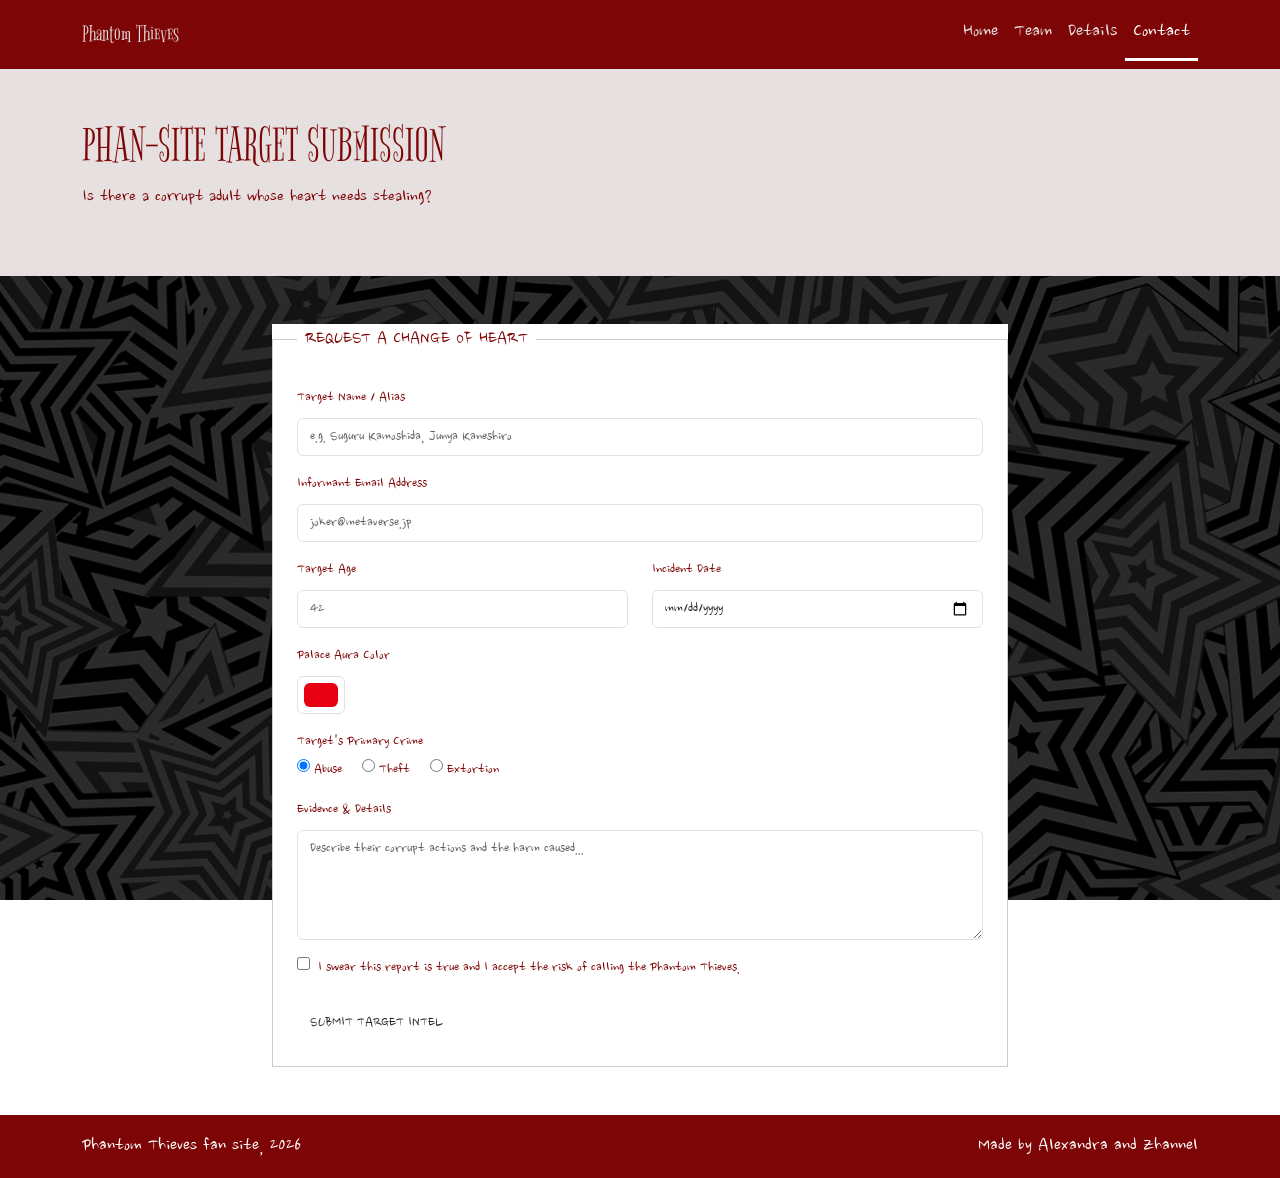
==== contact.html @ 2c40ed87 "same brand name, real footer and favicon on all pages" ====
<!DOCTYPE html>
<html lang="en">
<head>
  <meta charset="UTF-8">
  <meta name="viewport" content="width=device-width, initial-scale=1">
  <title>Phan-Site Request | Phantom Thieves</title>
  <link rel="icon" href="images/favicon.ico" type="image/x-icon">
  <link href="https://cdn.jsdelivr.net/npm/bootstrap@5.3.3/dist/css/bootstrap.min.css" rel="stylesheet">
  <link rel="preconnect" href="https://fonts.googleapis.com">
  <link rel="preconnect" href="https://fonts.gstatic.com" crossorigin>
  <link href="https://fonts.googleapis.com/css2?family=Bigelow+Rules&family=Nanum+Brush+Script&display=swap" rel="stylesheet">
  <link href="css/style.css" rel="stylesheet">
</head>
<body>

<header>
  <nav class="navbar navbar-expand-md site-nav" aria-label="Main">
    <div class="container">
      <a class="navbar-brand" href="index.html">Phantom Thieves</a>
      <button class="navbar-toggler" type="button" data-bs-toggle="collapse" data-bs-target="#menu" aria-controls="menu" aria-expanded="false" aria-label="Toggle menu">
        <span class="navbar-toggler-icon"></span>
      </button>
      <div class="collapse navbar-collapse" id="menu">
        <ul class="navbar-nav ms-auto">
          <li class="nav-item"><a class="nav-link" href="index.html">Home</a></li>
          <li class="nav-item"><a class="nav-link" href="team.html">Team</a></li>
          <li class="nav-item"><a class="nav-link" href="heists.html">Details</a></li>
          <li class="nav-item"><a class="nav-link active" href="contact.html" aria-current="page">Contact</a></li>
        </ul>
      </div>
    </div>
  </nav>
</header>
<main>
  <section class="page-title">
    <div class="container">
      <h1>PHAN-SITE TARGET SUBMISSION</h1>
      <p class="lead">Is there a corrupt adult whose heart needs stealing?</p>
    </div>
  </section>

  <section class="py-5">
    <div class="container">
      <div class="row justify-content-center">
        <div class="col-12 col-md-10 col-lg-8">
          <form action="#" method="get" class="form-box">
            <fieldset>
              <legend class="section-heading">REQUEST A CHANGE OF HEART</legend>
              <div class="mb-3">
                <label class="form-label p5-label" for="name">Target Name / Alias</label>
                <input class="form-control p5-input" type="text" id="name" name="name" placeholder="e.g. Suguru Kamoshida, Junya Kaneshiro" required>
              </div>
              <div class="mb-3">
                <label class="form-label p5-label" for="email">Informant Email Address</label>
                <input class="form-control p5-input" type="email" id="email" name="email" placeholder="joker@metaverse.jp" required>
              </div>
              <div class="row">
                <div class="col-6 mb-3">
                  <label class="form-label p5-label" for="age">Target Age</label>
                  <input class="form-control p5-input" type="number" id="age" name="age" min="1" max="99" placeholder="42">
                </div>
                <div class="col-6 mb-3">
                  <label class="form-label p5-label" for="date">Incident Date</label>
                  <input class="form-control p5-input" type="date" id="date" name="date">
                </div>
              </div>
              <div class="mb-3">
                <label class="form-label p5-label" for="color">Palace Aura Color</label>
                <input class="form-control form-control-color p5-color-input" type="color" id="color" name="color" value="#e60012">
              </div>
              <p class="mb-1 p5-label">Target's Primary Crime</p>
              <div class="mb-3 p5-radio-group">
                <input type="radio" id="o1" name="opt" value="1" checked> 
                <label for="o1" class="me-3">Abuse</label>
                <input type="radio" id="o2" name="opt" value="2"> 
                <label for="o2" class="me-3">Theft</label>
                <input type="radio" id="o3" name="opt" value="3"> 
                <label for="o3">Extortion</label>
              </div>
              <div class="mb-3">
                <label class="form-label p5-label" for="msg">Evidence & Details</label>
                <textarea class="form-control p5-input" id="msg" name="msg" rows="4" maxlength="200" placeholder="Describe their corrupt actions and the harm caused..."></textarea>
              </div>
              <div class="mb-4">
                <input type="checkbox" id="agree" name="agree" required> 
                <label for="agree" class="ms-1 p5-check-label">I swear this report is true and I accept the risk of calling the Phantom Thieves.</label>
              </div>
              <button type="submit" class="btn btn-p5">SUBMIT TARGET INTEL</button>
            </fieldset>
          </form>
        </div>
      </div>
    </div>
  </section>
</main>
<footer class="site-footer"><div class="container footer-row"><p class="mb-0">Phantom Thieves fan site, 2026</p><p class="mb-0">Made by Alexandra and Zhannel</p></div></footer>

<script src="https://cdn.jsdelivr.net/npm/bootstrap@5.3.3/dist/js/bootstrap.bundle.min.js"></script>
</body>
</html>
---- css/style.css ----
:root{
  --color-main:#7e0505;
  --color-accent:#ffffff;
  --color-bg:#220909;
  --color-alt:#e6e0e0;
  --font-heading: "Bigelow Rules", cursive;
  --font-body: "Nanum Brush Script", cursive;
  --space:1rem;
}

.bigelow-rules-regular {
  font-family: "Bigelow Rules", serif;
  font-weight: 400;
  font-style: normal;
}

.nanum-brush-script-regular {
  font-family: "Nanum Brush Script", cursive;
  font-weight: 400;
  font-style: normal;
}


body {
  font-family: var(--font-body);
  color: var(--color-main);
  background: url('../images/Background.jpg') repeat center center fixed;
  background-size: cover;
}

h1,h2,h3{font-family:var(--font-heading);font-size: 2rem;overflow-wrap:anywhere}
h1{font-size:clamp(1.6rem,7vw,3rem)}
img{max-width:100%}
:focus-visible{outline:3px solid var(--color-accent);outline-offset:2px;box-shadow:0 0 0 6px var(--color-bg)}

.site-nav{background:var(--color-main)}
.site-nav .navbar-brand,.site-nav .nav-link{color:var(--color-alt)}
.site-nav .navbar-brand{font-family:var(--font-heading);font-size:1.5rem}
.site-nav .nav-link{font-size:1.4rem;border-bottom:3px solid transparent;transition:color .3s,border-color .3s}
.site-nav .nav-link:hover,.site-nav .nav-link.active{color:var(--color-accent);border-bottom-color:var(--color-accent)}
.site-nav .navbar-toggler{border-color:var(--color-accent)}
.site-nav .navbar-toggler-icon{filter:invert(1)}
.hero,.page-title{padding:3rem 0;background:var(--color-alt)}
.section-alt{background:var(--color-alt)}
.quote-box{margin:0;padding:var(--space);border-left:6px solid var(--color-accent);background:var(--color-alt)}
.tab-box{border:1px solid #ccc;border-top:0}
.table caption{caption-side:top; font-size:2rem; color:var(--color-main); text-align:center; margin-bottom:1rem}
fieldset{border:1px solid #ccc;padding:1.5rem}
legend{float:none;width:auto;padding:0 .5rem;font-size:1.25rem}

.site-footer{padding:1rem 0;background:var(--color-main);color:var(--color-accent);font-size:1.3rem}
.footer-row{display:flex;flex-wrap:wrap;justify-content:space-between;gap:.5rem}

.roster{padding:2rem 1rem}
.roster-heading{margin-bottom:1rem; font-size:4rem;}
.roster-grid{display:grid;grid-template-columns:1fr;gap:var(--space);max-width:1200px;margin:0 auto}

.member {
  padding: var(--space);
  background: linear-gradient(rgba(255, 255, 255, 0.88), rgba(255, 255, 255, 0.88)), url('../images/member-bg.jpg') repeat center center;
  background-size: cover;
  color: #222;
}

.member h3 {
  font-size: 3rem;
  margin: .6rem 0 .3rem;
  margin-top: auto; 
}

.member p{font-size: 1.25rem;margin:0}


.member img {
  display: block;
  width: 100%;
  height: auto;
  margin: 0 auto;
}

.content-box {
  padding: 2rem;
  border-radius: 8px; 
  background: linear-gradient(rgba(255, 255, 255, 0.88), rgba(255, 255, 255, 0.88)), url('../images/member-bg.jpg') no-repeat center center;
  background-size: 500px;
  color: #222;
}

@media (min-width:768px){
  .roster{padding:3rem 2rem}
  .roster-grid{grid-template-columns:repeat(2,1fr);gap:1.5rem}
  .member img{max-width:14rem}
}
@media (min-width:1200px){
  .roster-grid{grid-template-columns:repeat(4,1fr)}
  .roster-heading{text-align:center}
  .member img{max-width:100%}
}

.slot {
  display: block;
  width: 100%;
  height: auto;
  object-fit: cover;
}

.slot-4x3 {
  width: 100%;
  height: auto;
  object-fit: cover;
}

.palace-box {
  max-width: 800px;
  margin: 0 auto;
  padding: 2rem;
  border-radius: 8px;
  background: linear-gradient(rgba(255, 255, 255, 0.88), rgba(255, 255, 255, 0.88)), url('../images/member-bg.jpg') no-repeat center center;
  background-size: 500px;
  color: #222;
  border: 1px solid #ccc;
}

.palace-box h3 {
  color: var(--color-main);
  font-size: 2rem;
  margin-bottom: 1rem;
}

.palace-box p {
  font-size: 1.15rem;
  margin: 0;
}

.palace-box img.slot {
  border-radius: 6px;
}

.p5-link {
  color: var(--color-main);
  background: var(--color-accent);
}

.form-box{
  background-color: #ffffff;
}
.btn-primary {
  background-color: var(--color-main);
  color: var(--color-accent);
  border: none;
}

.nav-tabs .nav-link {
  color: var(--color-main);
}

.nav-tabs .nav-link.active {
  color: var(--color-bg);
}

.gif-overlay{
  position:fixed;
  inset:0;
  display:flex;
  align-items:center;
  justify-content:center;
  background:rgba(0,0,0,.85);
  opacity:0;
  visibility:hidden;
  transition:opacity .3s, visibility .3s;
  z-index:2000;
}
.gif-overlay.show{opacity:1;visibility:visible}
.gif-overlay img {
  width: 100vw;
  height: 100vh;
  object-fit: cover;
}

.text-stroke-white {
  color: var(--color-main);
  -webkit-text-stroke: 0.003em #fff;
}

.btn {
    transition: transform 0.3s ease, box-shadow 0.3s ease;
}

.btn:hover {
    transform: translateY(-3px) rotate(2deg);
    box-shadow: 0 6px 15px rgba(0, 0, 0, 0.2);
}

.card, .vet-card {
    transition: transform 0.3s ease, box-shadow 0.3s ease, border-color 0.3s ease;
}

.card:hover, .vet-card:hover {
    transform: translateY(-5px);
    box-shadow: 0 10px 25px rgba(75, 3, 3, 0.459);
    border-color: #fd0606;
}

.back-top{
  position:fixed;
  right:1rem;
  bottom:1rem;
  width:3rem;
  height:3rem;
  border:2px solid var(--color-accent);
  border-radius:50%;
  background:var(--color-main);
  color:var(--color-accent);
  font-size:1.5rem;
  line-height:1;
  z-index:1500;
  transition:transform .3s ease, background .3s ease;
}
.back-top:hover{background:var(--color-bg);transform:translateY(-4px) rotate(-8deg)}

.js .reveal{opacity:0}
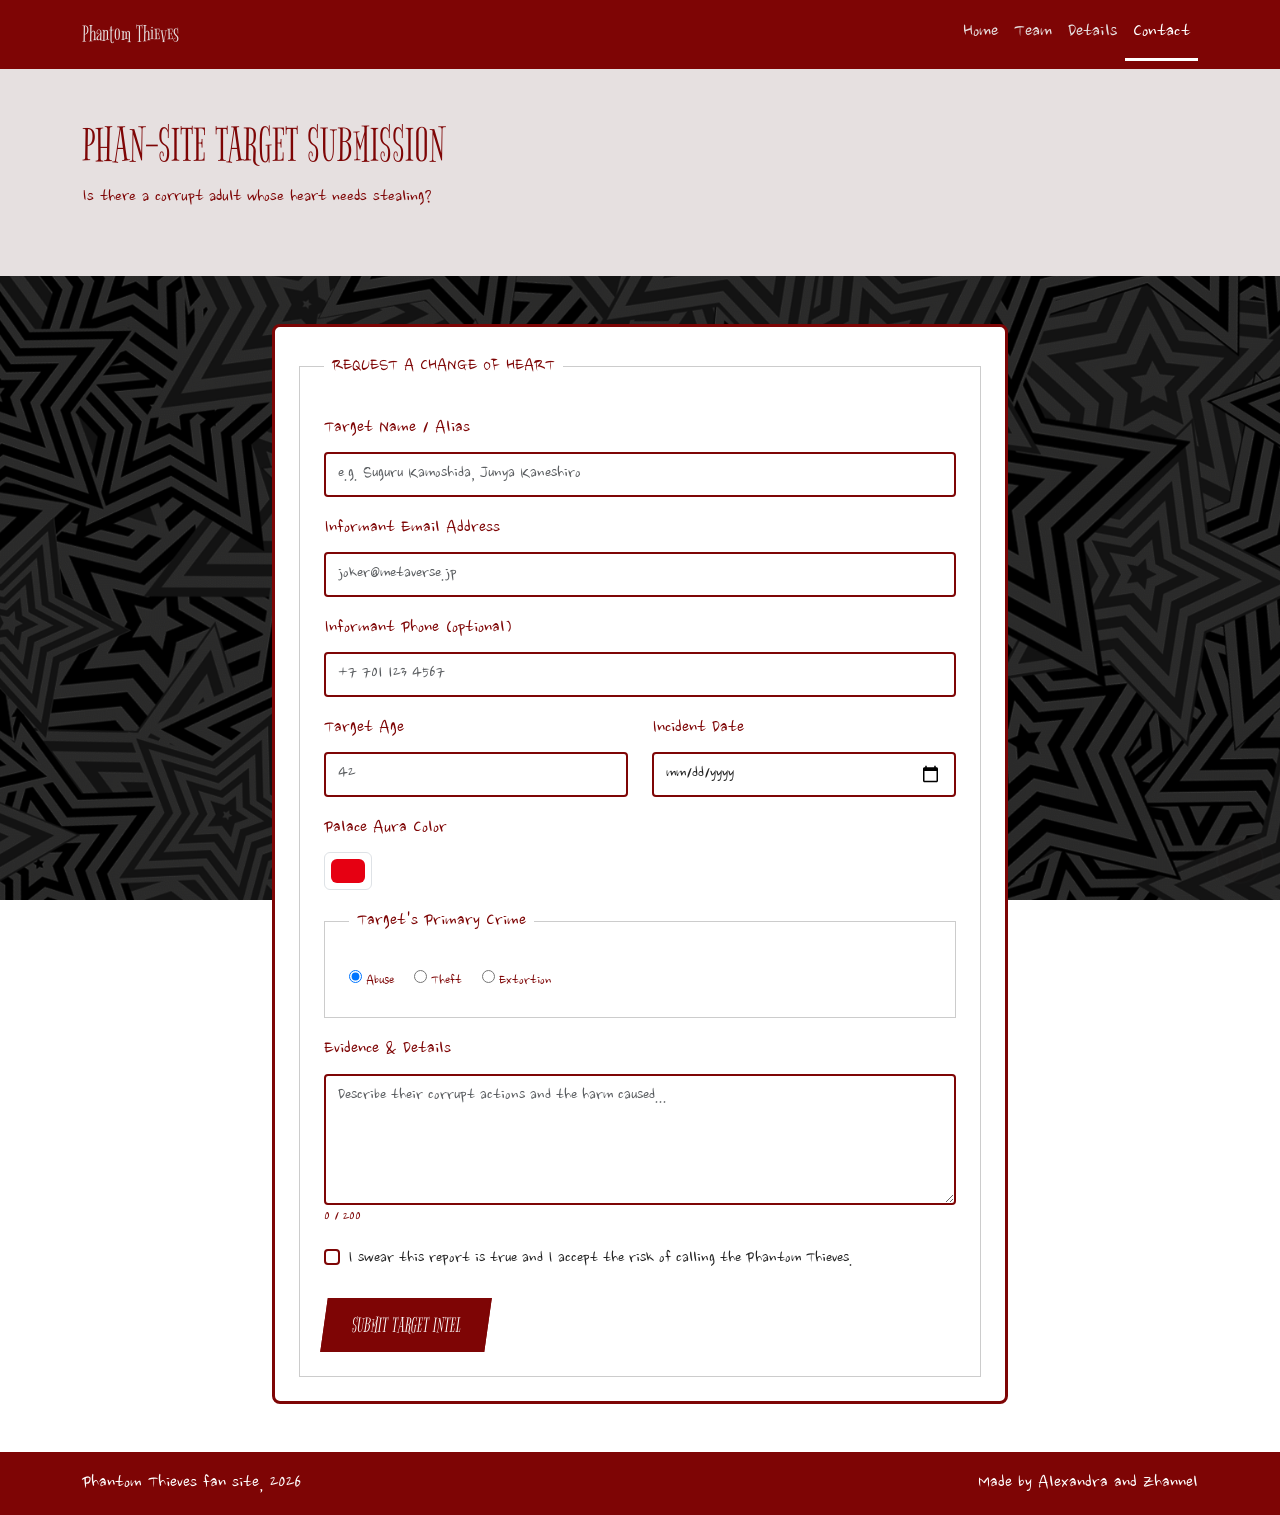
==== commit 71f94f39: "contact form with 9 fields, JavaScript rules and a character counter" ====
--- a/contact.html
+++ b/contact.html
@@ -43,47 +43,62 @@
     <div class="container">
       <div class="row justify-content-center">
         <div class="col-12 col-md-10 col-lg-8">
-          <form action="#" method="get" class="form-box">
+          <div class="success-box calling-card" id="contact-success" role="status" hidden></div>
+          <form class="form-box" id="contact-form" novalidate>
             <fieldset>
               <legend class="section-heading">REQUEST A CHANGE OF HEART</legend>
               <div class="mb-3">
                 <label class="form-label p5-label" for="name">Target Name / Alias</label>
-                <input class="form-control p5-input" type="text" id="name" name="name" placeholder="e.g. Suguru Kamoshida, Junya Kaneshiro" required>
+                <input class="form-control p5-input" type="text" id="name" name="name" placeholder="e.g. Suguru Kamoshida, Junya Kaneshiro" aria-describedby="name-error">
+                <div class="invalid-feedback" id="name-error"></div>
               </div>
               <div class="mb-3">
                 <label class="form-label p5-label" for="email">Informant Email Address</label>
-                <input class="form-control p5-input" type="email" id="email" name="email" placeholder="joker@metaverse.jp" required>
+                <input class="form-control p5-input" type="email" id="email" name="email" placeholder="joker@metaverse.jp" autocomplete="email" aria-describedby="email-error">
+                <div class="invalid-feedback" id="email-error"></div>
+              </div>
+              <div class="mb-3">
+                <label class="form-label p5-label" for="phone">Informant Phone (optional)</label>
+                <input class="form-control p5-input" type="tel" id="phone" name="phone" placeholder="+7 701 123 4567" autocomplete="tel" aria-describedby="phone-error">
+                <div class="invalid-feedback" id="phone-error"></div>
               </div>
               <div class="row">
-                <div class="col-6 mb-3">
+                <div class="col-12 col-sm-6 mb-3">
                   <label class="form-label p5-label" for="age">Target Age</label>
-                  <input class="form-control p5-input" type="number" id="age" name="age" min="1" max="99" placeholder="42">
+                  <input class="form-control p5-input" type="number" id="age" name="age" min="1" max="99" placeholder="42" aria-describedby="age-error">
+                  <div class="invalid-feedback" id="age-error"></div>
                 </div>
-                <div class="col-6 mb-3">
+                <div class="col-12 col-sm-6 mb-3">
                   <label class="form-label p5-label" for="date">Incident Date</label>
-                  <input class="form-control p5-input" type="date" id="date" name="date">
+                  <input class="form-control p5-input" type="date" id="date" name="date" aria-describedby="date-error">
+                  <div class="invalid-feedback" id="date-error"></div>
                 </div>
               </div>
               <div class="mb-3">
                 <label class="form-label p5-label" for="color">Palace Aura Color</label>
                 <input class="form-control form-control-color p5-color-input" type="color" id="color" name="color" value="#e60012">
               </div>
-              <p class="mb-1 p5-label">Target's Primary Crime</p>
-              <div class="mb-3 p5-radio-group">
-                <input type="radio" id="o1" name="opt" value="1" checked> 
-                <label for="o1" class="me-3">Abuse</label>
-                <input type="radio" id="o2" name="opt" value="2"> 
-                <label for="o2" class="me-3">Theft</label>
-                <input type="radio" id="o3" name="opt" value="3"> 
-                <label for="o3">Extortion</label>
+              <fieldset class="mb-3 radio-set">
+                <legend class="p5-label">Target's Primary Crime</legend>
+                <div class="p5-radio-group">
+                  <input type="radio" id="o1" name="opt" value="Abuse" checked>
+                  <label for="o1" class="me-3">Abuse</label>
+                  <input type="radio" id="o2" name="opt" value="Theft">
+                  <label for="o2" class="me-3">Theft</label>
+                  <input type="radio" id="o3" name="opt" value="Extortion">
+                  <label for="o3">Extortion</label>
+                </div>
+              </fieldset>
+              <div class="mb-3">
+                <label class="form-label p5-label" for="msg">Evidence &amp; Details</label>
+                <textarea class="form-control p5-input" id="msg" name="msg" rows="4" maxlength="200" placeholder="Describe their corrupt actions and the harm caused..." aria-describedby="msg-error msg-count"></textarea>
+                <div class="invalid-feedback" id="msg-error"></div>
+                <p class="char-count mb-0" id="msg-count">0 / 200</p>
               </div>
-              <div class="mb-3">
-                <label class="form-label p5-label" for="msg">Evidence & Details</label>
-                <textarea class="form-control p5-input" id="msg" name="msg" rows="4" maxlength="200" placeholder="Describe their corrupt actions and the harm caused..."></textarea>
-              </div>
-              <div class="mb-4">
-                <input type="checkbox" id="agree" name="agree" required> 
-                <label for="agree" class="ms-1 p5-check-label">I swear this report is true and I accept the risk of calling the Phantom Thieves.</label>
+              <div class="form-check mb-4">
+                <input class="form-check-input" type="checkbox" id="agree" name="agree" aria-describedby="agree-error">
+                <label class="form-check-label p5-check-label" for="agree">I swear this report is true and I accept the risk of calling the Phantom Thieves.</label>
+                <div class="invalid-feedback" id="agree-error"></div>
               </div>
               <button type="submit" class="btn btn-p5">SUBMIT TARGET INTEL</button>
             </fieldset>
@@ -95,6 +110,10 @@
 </main>
 <footer class="site-footer"><div class="container footer-row"><p class="mb-0">Phantom Thieves fan site, 2026</p><p class="mb-0">Made by Alexandra and Zhannel</p></div></footer>
 
+<script src="https://code.jquery.com/jquery-3.7.1.min.js"></script>
 <script src="https://cdn.jsdelivr.net/npm/bootstrap@5.3.3/dist/js/bootstrap.bundle.min.js"></script>
+<script src="js/main.js"></script>
+<script src="js/validation.js"></script>
+<script src="js/contact.js"></script>
 </body>
 </html>
--- a/css/style.css
+++ b/css/style.css
@@ -219,3 +219,250 @@
 .back-top:hover{background:var(--color-bg);transform:translateY(-4px) rotate(-8deg)}
 
 .js .reveal{opacity:0}
+
+.btn-outline-secondary{
+  color:var(--color-main);
+  background:var(--color-accent);
+  border:2px solid var(--color-main);
+}
+.btn-outline-secondary:hover,.btn-outline-secondary:focus-visible{
+  color:var(--color-accent);
+  background:var(--color-main);
+  border-color:var(--color-accent);
+}
+.hero .btn{font-size:1.4rem}
+
+.quiz-box h2{margin-bottom:.5rem}
+.quiz-status{margin-bottom:1rem;font-size:1.3rem;color:var(--color-main)}
+.quiz-question{margin-bottom:1rem;color:var(--color-bg);font-size:1.6rem}
+.quiz-question:focus{outline:none}
+.quiz-options{display:grid;grid-template-columns:1fr;gap:.75rem;margin-bottom:1rem}
+.quiz-option{
+  padding:.75rem 1rem;
+  border:2px solid var(--color-main);
+  border-radius:6px;
+  background:var(--color-accent);
+  color:var(--color-bg);
+  font-family:var(--font-body);
+  font-size:1.4rem;
+  text-align:left;
+  transition:transform .3s ease, background .3s ease, color .3s ease;
+}
+.quiz-option:hover:not(:disabled){background:var(--color-main);color:var(--color-accent);transform:translateX(6px)}
+.quiz-option:disabled{cursor:default}
+.quiz-option.correct{background:#1e6b2e;border-color:#1e6b2e;color:#fff}
+.quiz-option.wrong{background:var(--color-bg);border-color:var(--color-bg);color:#fff;text-decoration:line-through}
+.quiz-feedback{min-height:2.2rem;font-size:1.3rem}
+.quiz-feedback.ok{color:#1e6b2e}
+.quiz-feedback.bad{color:var(--color-main)}
+.quiz-actions{display:flex;flex-wrap:wrap;gap:.75rem}
+.quiz-actions .btn{font-size:1.3rem}
+.quiz-actions .btn:disabled{opacity:.5}
+
+.faq .accordion-item{border-color:var(--color-main)}
+.faq .accordion-button{
+  font-family:var(--font-heading);
+  font-size:1.4rem;
+  color:var(--color-main);
+  background:var(--color-accent);
+}
+.faq .accordion-button:not(.collapsed){color:var(--color-accent);background:var(--color-main);box-shadow:none}
+.faq .accordion-button:not(.collapsed)::after{filter:brightness(0) invert(1)}
+.faq .accordion-button:hover{background:var(--color-bg);color:var(--color-accent)}
+.faq-panel{display:none;font-size:1.4rem;color:#222;background:var(--color-accent)}
+
+@media (min-width:768px){
+  .quiz-options{grid-template-columns:repeat(2,1fr)}
+}
+
+.btn-primary{
+  --bs-btn-color:var(--color-accent);
+  --bs-btn-bg:var(--color-main);
+  --bs-btn-border-color:var(--color-main);
+  --bs-btn-hover-color:var(--color-accent);
+  --bs-btn-hover-bg:var(--color-bg);
+  --bs-btn-hover-border-color:var(--color-accent);
+  --bs-btn-active-color:var(--color-accent);
+  --bs-btn-active-bg:var(--color-bg);
+  --bs-btn-active-border-color:var(--color-accent);
+  --bs-btn-disabled-color:var(--color-accent);
+  --bs-btn-disabled-bg:var(--color-main);
+  --bs-btn-disabled-border-color:var(--color-main);
+  border:2px solid var(--color-main);
+}
+
+.team-tools{max-width:1200px;margin:0 auto 1.5rem}
+.p5-label{color:var(--color-main);font-size:1.3rem}
+.p5-input{
+  border:2px solid var(--color-main);
+  border-radius:4px;
+  color:#222;
+  font-size:1.2rem;
+  transition:border-color .3s, box-shadow .3s;
+}
+.p5-input:focus{border-color:var(--color-bg);box-shadow:0 0 0 4px var(--color-main);outline:3px solid var(--color-accent)}
+.p5-check-label{color:#222;font-size:1.2rem}
+.form-check-input{border:2px solid var(--color-main)}
+.form-check-input:checked{background-color:var(--color-main);border-color:var(--color-main)}
+.form-control.is-invalid,.form-select.is-invalid,.form-check-input.is-invalid{border-color:#b00020;background-image:none}
+.form-select.is-invalid{background-image:var(--bs-form-select-bg-img)}
+.form-check-input.is-invalid:checked{background-image:var(--bs-form-check-bg-image)}
+.invalid-feedback{color:#b00020;font-family:var(--font-body);font-size:1.25rem;font-weight:bold}
+
+.filter-group{display:flex;flex-wrap:wrap;gap:.5rem}
+.filter-btn{
+  padding:.35rem 1.1rem;
+  border:2px solid var(--color-main);
+  border-radius:999px;
+  background:var(--color-accent);
+  color:var(--color-main);
+  font-family:var(--font-body);
+  font-size:1.3rem;
+  transition:background .3s, color .3s, transform .3s;
+}
+.filter-btn:hover{background:var(--color-bg);color:var(--color-accent);transform:translateY(-3px)}
+.filter-btn.active{background:var(--color-main);color:var(--color-accent)}
+.team-count{margin-top:1rem;font-size:1.3rem;color:var(--color-bg)}
+
+.member{display:flex;flex-direction:column;transition:transform .3s ease, box-shadow .3s ease}
+.member:hover{transform:translateY(-5px);box-shadow:0 10px 25px rgba(0,0,0,.6)}
+.member-meta{margin-top:.4rem !important;color:var(--color-main)}
+.threat{height:.8rem;margin-top:.6rem;background:#ccc;border-radius:999px;overflow:hidden}
+.threat-bar{display:block;height:100%;background:var(--color-main)}
+
+.empty-state{max-width:600px;margin:0 auto;padding:2rem;border:3px dashed var(--color-accent);border-radius:8px;background:var(--color-alt);text-align:center}
+.empty-state[hidden]{display:none}
+.empty-state p{font-size:1.4rem;margin:0}
+
+.table-box{padding:1rem;background:var(--color-accent);border-radius:8px}
+.table-box .table{margin-bottom:0;font-size:1.3rem;color:#222}
+.table-box .table thead th{background:var(--color-main);color:var(--color-accent);font-family:var(--font-heading)}
+.table-box .table tbody tr:hover{background:var(--color-alt)}
+.table-box tfoot td{font-size:1.1rem}
+
+.form-box{padding:1.5rem;border:3px solid var(--color-main);border-radius:8px}
+.btn-p5{
+  padding:.6rem 1.6rem;
+  border:2px solid var(--color-main);
+  border-radius:0;
+  background:var(--color-main);
+  color:var(--color-accent);
+  font-family:var(--font-heading);
+  font-size:1.3rem;
+  transform:skew(-8deg);
+  transition:transform .3s ease, background .3s ease, color .3s ease;
+}
+.btn-p5:hover,.btn-p5:focus-visible{background:var(--color-bg);color:var(--color-accent);transform:skew(-8deg) translateY(-3px)}
+.btn-p5:disabled{opacity:.6}
+
+.success-box{
+  margin-bottom:1rem;
+  padding:1rem 1.25rem;
+  border:3px solid var(--color-accent);
+  border-left:10px solid var(--color-main);
+  background:var(--color-bg);
+  color:var(--color-accent);
+  font-size:1.4rem;
+}
+.success-box[hidden]{display:none}
+
+.plate{display:inline-block;margin-bottom:1rem;padding:.2rem 1rem;background:var(--color-accent);color:var(--color-main);transform:skew(-6deg)}
+.p5-note{padding:.75rem 1rem;border-left:6px solid var(--color-accent);background:var(--color-bg);font-size:1.3rem}
+.p5-link{display:inline-block;font-size:1.3rem;text-decoration:none;transition:background .3s, color .3s, transform .3s}
+.p5-link:hover,.p5-link:focus-visible{background:var(--color-main);color:var(--color-accent);transform:translateX(6px)}
+.p5-modal{border:3px solid var(--color-accent);border-radius:0;background:var(--color-bg);color:var(--color-accent);font-size:1.3rem}
+.p5-modal .modal-header{border-bottom:3px solid var(--color-main)}
+.p5-modal .modal-title{color:var(--color-accent)}
+.quote-box p{font-size:1.5rem}
+.quote-box footer{font-size:1.2rem}
+
+.db-tools{margin-bottom:1.5rem;padding:1.25rem;border:3px solid var(--color-main);border-radius:8px;background:var(--color-accent)}
+.db-count{margin-top:1rem !important;font-size:1.3rem;color:var(--color-bg)}
+.palace-grid{display:grid;grid-template-columns:1fr;gap:1rem}
+.palace-card{
+  display:flex;
+  flex-direction:column;
+  padding:1.25rem;
+  border:3px solid var(--color-main);
+  border-radius:8px;
+  background:var(--color-accent);
+  color:#222;
+  transition:transform .3s ease, box-shadow .3s ease, border-color .3s ease;
+}
+.palace-card:hover{transform:translateY(-5px);box-shadow:0 10px 25px rgba(75,3,3,.459);border-color:#fd0606}
+.palace-card h3{color:var(--color-main);font-size:1.6rem}
+.palace-info{margin-bottom:.75rem;font-size:1.2rem}
+.palace-days{margin:.5rem 0 1rem;font-size:1.2rem;color:var(--color-main)}
+.palace-card .btn-p5{align-self:flex-start;margin-top:auto}
+.palace-card .btn-p5.in-plan{background:var(--color-accent);color:var(--color-main)}
+.meter{height:.9rem;background:#ccc;border-radius:999px;overflow:hidden}
+.meter-fill{display:block;height:100%;background:var(--color-main)}
+
+.plan-box{padding:1.25rem;border:3px solid var(--color-bg);border-radius:8px;background:var(--color-alt);color:#222}
+.plan-box h3{color:var(--color-main)}
+.plan-empty{font-size:1.2rem}
+.plan-empty[hidden]{display:none}
+.plan-list{margin:0 0 1rem;padding:0;list-style:none}
+.plan-list li{padding:.5rem .75rem;margin-bottom:.4rem;border-left:6px solid var(--color-main);background:var(--color-accent);font-size:1.2rem}
+.plan-total{display:grid;grid-template-columns:1fr;gap:.25rem;margin-bottom:1rem}
+.plan-total div{display:flex;justify-content:space-between;gap:1rem;padding:.35rem 0;border-bottom:1px solid #bbb;font-size:1.3rem}
+.plan-total dt,.plan-total dd{margin:0}
+.plan-total dd{font-family:var(--font-heading);color:var(--color-main)}
+.plan-note{min-height:2rem;font-size:1.2rem;color:var(--color-main)}
+.plan-box .btn:disabled{opacity:.5;cursor:default}
+
+.gallery-grid{display:grid;grid-template-columns:1fr;gap:1rem}
+.gallery-thumb{
+  display:block;
+  padding:0;
+  border:3px solid var(--color-accent);
+  background:var(--color-bg);
+  color:var(--color-accent);
+  font-size:1.3rem;
+  text-align:left;
+  overflow:hidden;
+  transition:transform .3s ease, border-color .3s ease, box-shadow .3s ease;
+}
+.gallery-thumb:hover{transform:translateY(-5px) rotate(-1deg);border-color:var(--color-main);box-shadow:0 10px 25px rgba(0,0,0,.6)}
+.gallery-thumb img{transition:transform .4s ease}
+.gallery-thumb:hover img{transform:scale(1.06)}
+.gallery-thumb span{display:block;padding:.5rem .75rem}
+
+.lightbox{
+  position:fixed;
+  inset:0;
+  display:flex;
+  align-items:center;
+  justify-content:center;
+  gap:.5rem;
+  padding:1rem;
+  background:rgba(0,0,0,.9);
+  z-index:2100;
+}
+.lightbox[hidden]{display:none}
+.lightbox-figure{margin:0;max-width:min(900px,70vw);color:var(--color-accent);font-size:1.3rem;text-align:center}
+.lightbox-figure img{max-height:70vh;width:auto;margin:0 auto;border:3px solid var(--color-accent)}
+.lightbox-figure figcaption{margin-top:.75rem}
+.lightbox-close,.lightbox-nav{
+  border:2px solid var(--color-accent);
+  background:var(--color-main);
+  color:var(--color-accent);
+  line-height:1;
+  transition:background .3s, transform .3s;
+}
+.lightbox-close:hover,.lightbox-nav:hover{background:var(--color-bg);transform:scale(1.1)}
+.lightbox-close{position:absolute;top:1rem;right:1rem;width:3rem;height:3rem;font-size:2rem}
+.lightbox-nav{width:3rem;height:3rem;flex:none;font-size:2rem}
+
+@media (min-width:768px){
+  .palace-grid{grid-template-columns:repeat(2,1fr)}
+  .gallery-grid{grid-template-columns:repeat(2,1fr)}
+}
+@media (min-width:1200px){
+  .gallery-grid{grid-template-columns:repeat(4,1fr)}
+}
+@media (max-width:575.98px){
+  .lightbox{flex-wrap:wrap;align-content:center}
+  .lightbox-figure{max-width:100%;order:1;flex-basis:100%}
+  .lightbox-nav{order:2}
+}
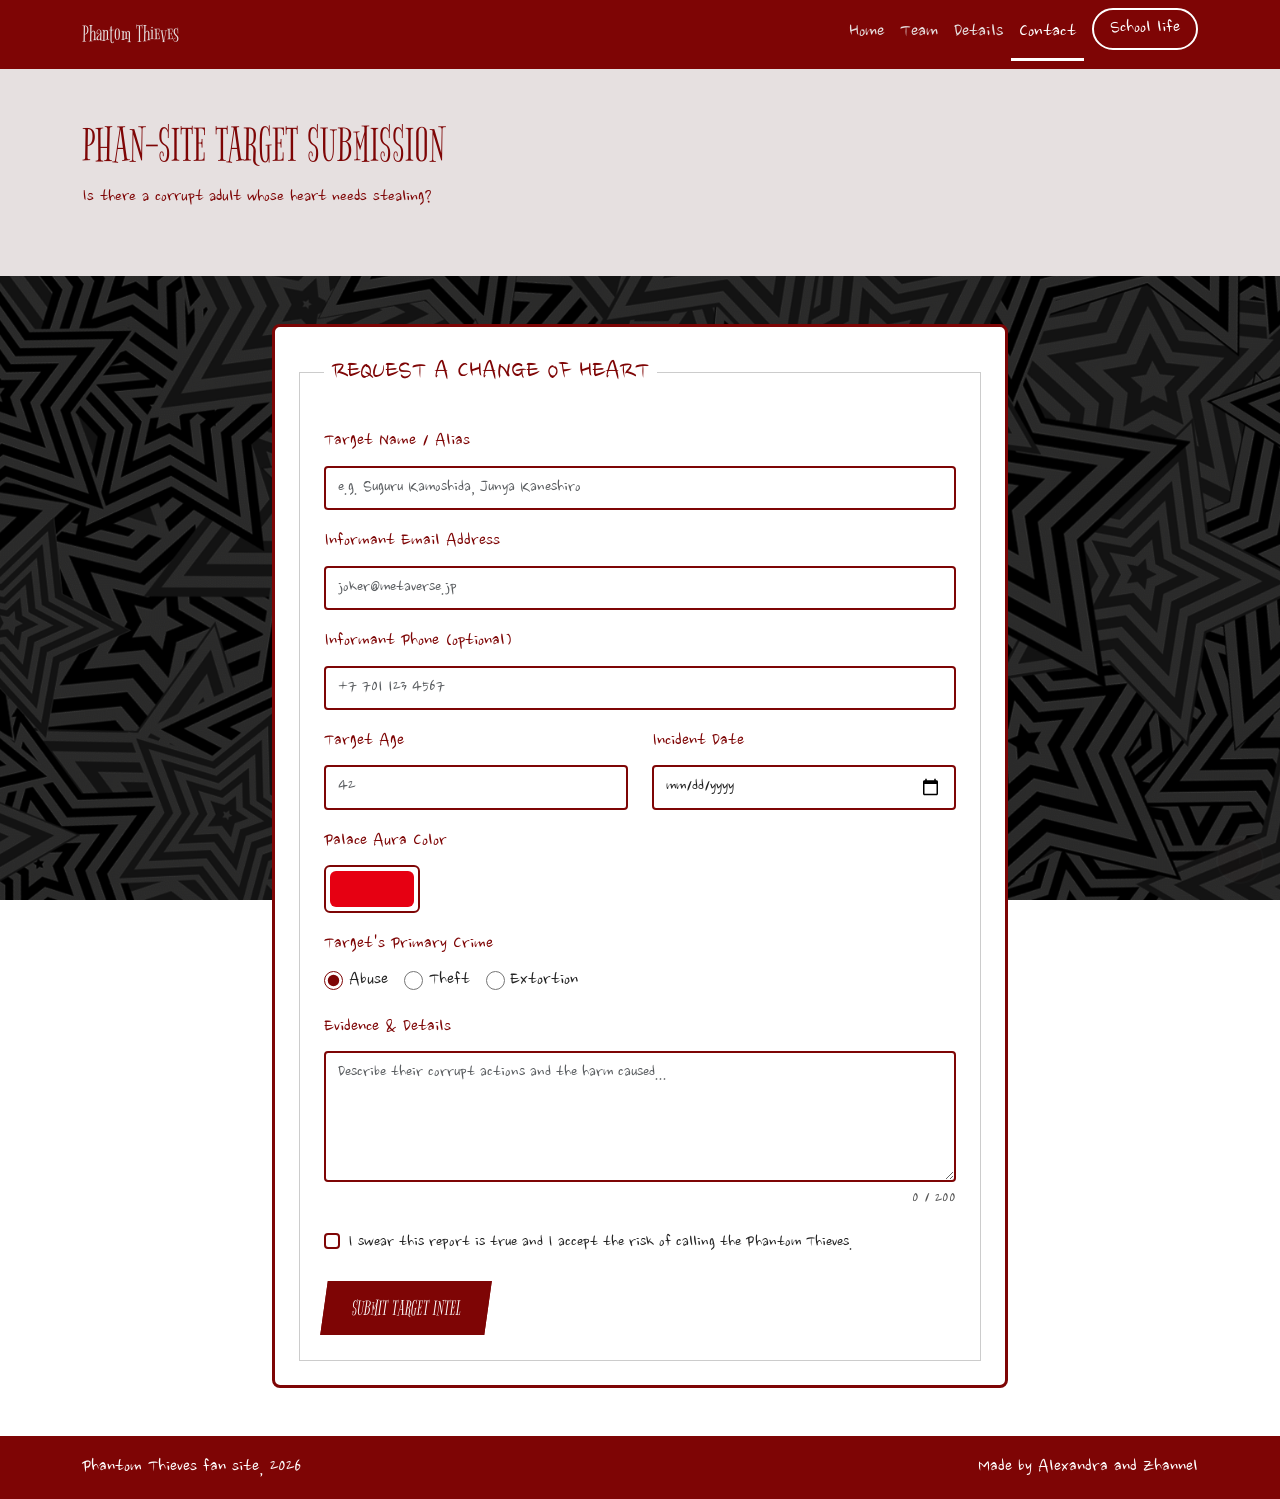
==== commit 07bab95b: "theme switch" ====
--- a/contact.html
+++ b/contact.html
@@ -21,12 +21,7 @@
         <span class="navbar-toggler-icon"></span>
       </button>
       <div class="collapse navbar-collapse" id="menu">
-        <ul class="navbar-nav ms-auto">
-          <li class="nav-item"><a class="nav-link" href="index.html">Home</a></li>
-          <li class="nav-item"><a class="nav-link" href="team.html">Team</a></li>
-          <li class="nav-item"><a class="nav-link" href="heists.html">Details</a></li>
-          <li class="nav-item"><a class="nav-link active" href="contact.html" aria-current="page">Contact</a></li>
-        </ul>
+        <ul class="navbar-nav ms-auto"><li class="nav-item"><a class="nav-link" href="index.html">Home</a></li><li class="nav-item"><a class="nav-link" href="team.html">Team</a></li><li class="nav-item"><a class="nav-link" href="heists.html">Details</a></li><li class="nav-item"><a class="nav-link active" href="contact.html" aria-current="page">Contact</a></li><li class="nav-item"><button type="button" class="theme-toggle" id="theme-toggle" aria-label="Switch to school life theme">School life</button></li></ul>
       </div>
     </div>
   </nav>
--- a/css/style.css
+++ b/css/style.css
@@ -466,3 +466,49 @@
   .lightbox-figure{max-width:100%;order:1;flex-basis:100%}
   .lightbox-nav{order:2}
 }
+
+.radio-set{padding:0;border:0}
+.radio-set legend{float:none;width:auto;padding:0;margin-bottom:.25rem;font-size:1.3rem}
+.p5-radio-group{display:flex;flex-wrap:wrap;gap:.5rem 0;align-items:center;font-size:1.3rem;color:#222}
+.p5-radio-group input{width:1.2rem;height:1.2rem;margin-right:.35rem;accent-color:var(--color-main)}
+.p5-color-input{width:100%;max-width:6rem;height:3rem;padding:.25rem;border:2px solid var(--color-main)}
+fieldset legend.section-heading{font-size:1.8rem;color:var(--color-main)}
+.char-count{margin-top:.25rem;font-size:1.1rem;color:#555;text-align:right}
+.char-count.near-limit{color:#b00020;font-weight:bold}
+.calling-card{transform:rotate(-1deg);box-shadow:8px 8px 0 var(--color-main)}
+
+@media (max-width:575.98px){
+  fieldset{padding:1rem}
+  .form-box{padding:1rem}
+  .content-box,.palace-box{padding:1.25rem}
+  .roster-heading{font-size:3rem}
+}
+
+.theme-toggle{
+  margin-left:.5rem;
+  padding:.2rem 1rem;
+  border:2px solid var(--color-accent);
+  border-radius:999px;
+  background:transparent;
+  color:var(--color-accent);
+  font-family:var(--font-body);
+  font-size:1.3rem;
+  transition:background .3s ease, color .3s ease, transform .3s ease;
+}
+.theme-toggle:hover{background:var(--color-accent);color:var(--color-main);transform:rotate(-3deg)}
+
+[data-theme="school"] body{background:var(--color-alt)}
+[data-theme="school"] .site-nav{background:var(--color-accent);border-bottom:4px solid var(--color-main)}
+[data-theme="school"] .site-nav .navbar-brand,[data-theme="school"] .site-nav .nav-link{color:var(--color-main)}
+[data-theme="school"] .site-nav .nav-link:hover,[data-theme="school"] .site-nav .nav-link.active{color:var(--color-bg);border-bottom-color:var(--color-main)}
+[data-theme="school"] .site-nav .navbar-toggler{border-color:var(--color-main)}
+[data-theme="school"] .site-nav .navbar-toggler-icon{filter:none}
+[data-theme="school"] .theme-toggle{border-color:var(--color-main);color:var(--color-main)}
+[data-theme="school"] .theme-toggle:hover{background:var(--color-main);color:var(--color-accent)}
+[data-theme="school"] .hero,[data-theme="school"] .page-title,[data-theme="school"] .section-alt{background:var(--color-accent)}
+[data-theme="school"] .site-footer{background:var(--color-accent);color:var(--color-main);border-top:4px solid var(--color-main)}
+[data-theme="school"] .plate{border:2px solid var(--color-main)}
+
+@media (max-width:767.98px){
+  .theme-toggle{margin:.5rem 0}
+}
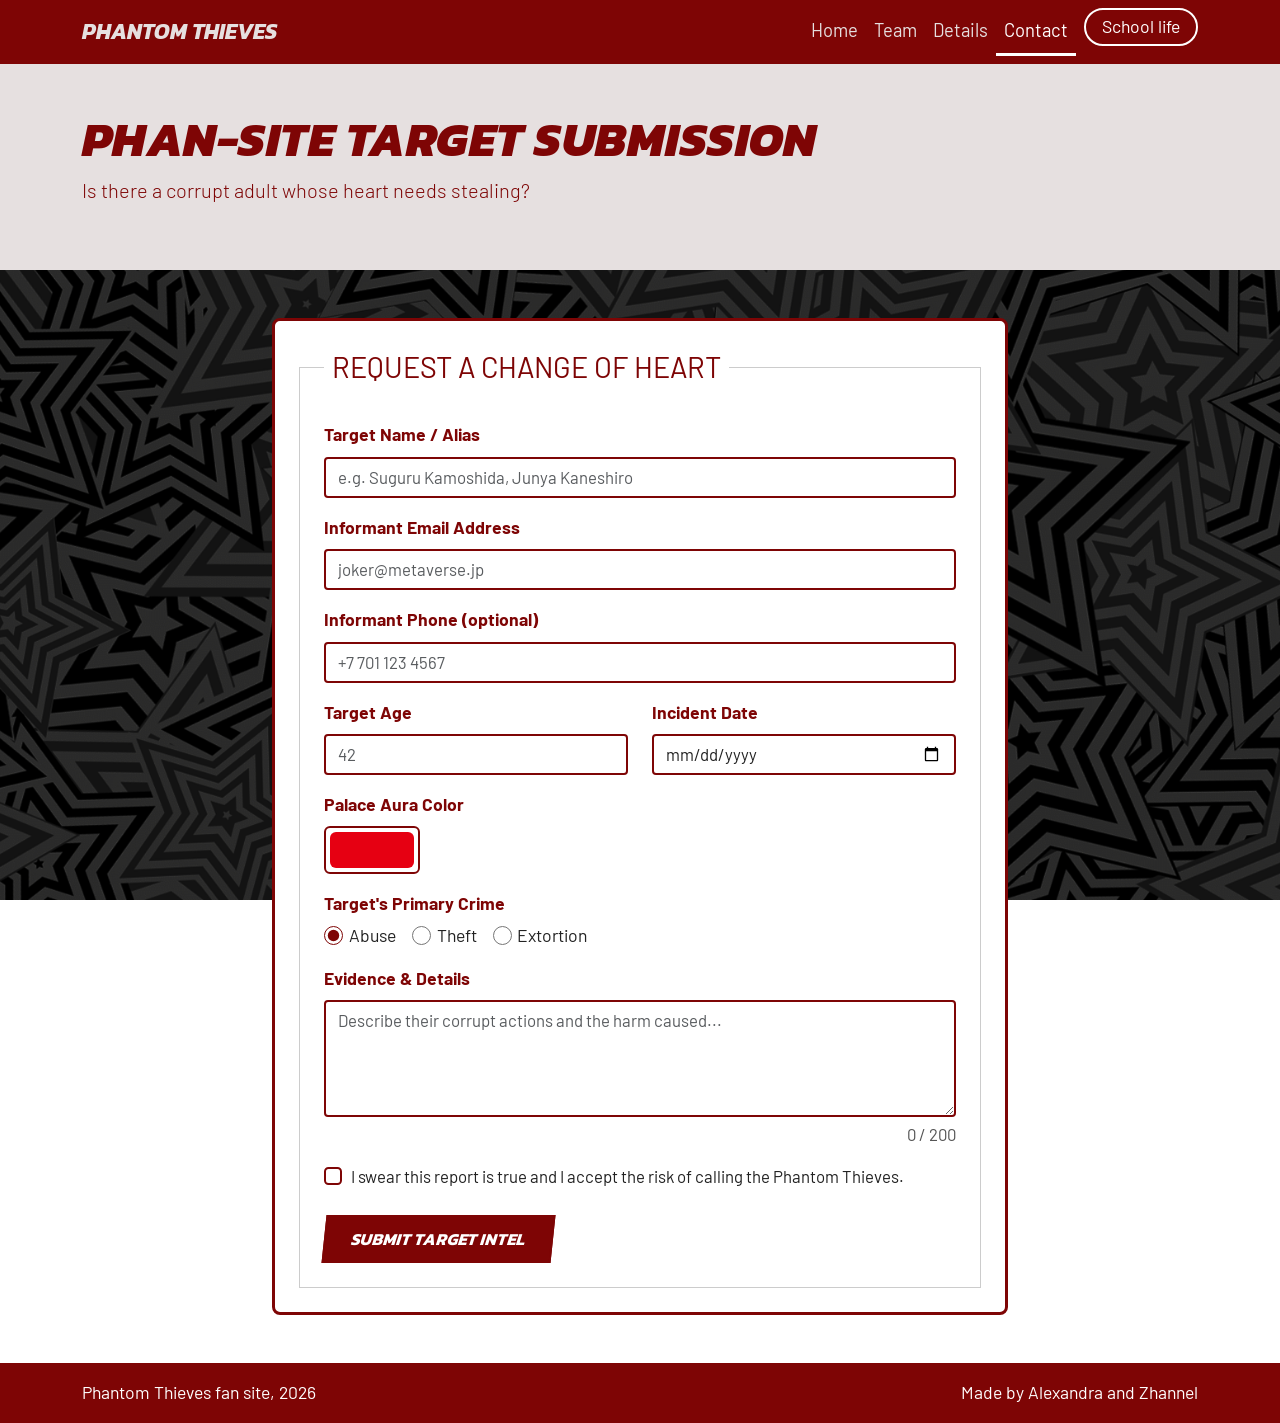
==== commit 14f45b30: "font changed" ====
--- a/contact.html
+++ b/contact.html
@@ -8,7 +8,7 @@
   <link href="https://cdn.jsdelivr.net/npm/bootstrap@5.3.3/dist/css/bootstrap.min.css" rel="stylesheet">
   <link rel="preconnect" href="https://fonts.googleapis.com">
   <link rel="preconnect" href="https://fonts.gstatic.com" crossorigin>
-  <link href="https://fonts.googleapis.com/css2?family=Bigelow+Rules&family=Nanum+Brush+Script&display=swap" rel="stylesheet">
+  <link href="https://fonts.googleapis.com/css2?family=Barlow:wght@400;700&family=Kanit:ital,wght@1,600;1,700;1,800&display=swap" rel="stylesheet">
   <link href="css/style.css" rel="stylesheet">
 </head>
 <body>
--- a/css/style.css
+++ b/css/style.css
@@ -3,40 +3,32 @@
   --color-accent:#ffffff;
   --color-bg:#220909;
   --color-alt:#e6e0e0;
-  --font-heading: "Bigelow Rules", cursive;
-  --font-body: "Nanum Brush Script", cursive;
+  --font-heading: "Kanit", sans-serif;
+  --font-body: "Barlow", sans-serif;
   --space:1rem;
 }
-
-.bigelow-rules-regular {
-  font-family: "Bigelow Rules", serif;
-  font-weight: 400;
-  font-style: normal;
-}
-
-.nanum-brush-script-regular {
-  font-family: "Nanum Brush Script", cursive;
-  font-weight: 400;
-  font-style: normal;
-}
-
 
 body {
   font-family: var(--font-body);
+  font-size: 1.125rem;
+  line-height: 1.55;
   color: var(--color-main);
   background: url('../images/Background.jpg') repeat center center fixed;
   background-size: cover;
 }
 
-h1,h2,h3{font-family:var(--font-heading);font-size: 2rem;overflow-wrap:anywhere}
-h1{font-size:clamp(1.6rem,7vw,3rem)}
+h1,h2,h3{font-family:var(--font-heading);font-weight:800;font-style:italic;text-transform:uppercase;letter-spacing:.01em;line-height:1.15;overflow-wrap:anywhere}
+h1{font-size:clamp(1.9rem,7vw,3rem)}
+h2{font-size:clamp(1.5rem,5vw,2.2rem)}
+h3{font-size:1.4rem;font-weight:700}
+.btn{font-size:1.15rem}
 img{max-width:100%}
 :focus-visible{outline:3px solid var(--color-accent);outline-offset:2px;box-shadow:0 0 0 6px var(--color-bg)}
 
 .site-nav{background:var(--color-main)}
 .site-nav .navbar-brand,.site-nav .nav-link{color:var(--color-alt)}
-.site-nav .navbar-brand{font-family:var(--font-heading);font-size:1.5rem}
-.site-nav .nav-link{font-size:1.4rem;border-bottom:3px solid transparent;transition:color .3s,border-color .3s}
+.site-nav .navbar-brand{font-family:var(--font-heading);font-size:1.35rem}
+.site-nav .nav-link{font-size:1.15rem;border-bottom:3px solid transparent;transition:color .3s,border-color .3s}
 .site-nav .nav-link:hover,.site-nav .nav-link.active{color:var(--color-accent);border-bottom-color:var(--color-accent)}
 .site-nav .navbar-toggler{border-color:var(--color-accent)}
 .site-nav .navbar-toggler-icon{filter:invert(1)}
@@ -44,15 +36,15 @@
 .section-alt{background:var(--color-alt)}
 .quote-box{margin:0;padding:var(--space);border-left:6px solid var(--color-accent);background:var(--color-alt)}
 .tab-box{border:1px solid #ccc;border-top:0}
-.table caption{caption-side:top; font-size:2rem; color:var(--color-main); text-align:center; margin-bottom:1rem}
+.table caption{caption-side:top; font-size:1.5rem; color:var(--color-main); text-align:center; margin-bottom:1rem}
 fieldset{border:1px solid #ccc;padding:1.5rem}
-legend{float:none;width:auto;padding:0 .5rem;font-size:1.25rem}
-
-.site-footer{padding:1rem 0;background:var(--color-main);color:var(--color-accent);font-size:1.3rem}
+legend{float:none;width:auto;padding:0 .5rem;font-size:1.05rem}
+
+.site-footer{padding:1rem 0;background:var(--color-main);color:var(--color-accent);font-size:1.1rem}
 .footer-row{display:flex;flex-wrap:wrap;justify-content:space-between;gap:.5rem}
 
 .roster{padding:2rem 1rem}
-.roster-heading{margin-bottom:1rem; font-size:4rem;}
+.roster-heading{margin-bottom:1rem; font-size:clamp(2rem,6vw,3rem);}
 .roster-grid{display:grid;grid-template-columns:1fr;gap:var(--space);max-width:1200px;margin:0 auto}
 
 .member {
@@ -63,12 +55,12 @@
 }
 
 .member h3 {
-  font-size: 3rem;
+  font-size: 1.6rem;
   margin: .6rem 0 .3rem;
   margin-top: auto; 
 }
 
-.member p{font-size: 1.25rem;margin:0}
+.member p{font-size: 1.05rem;margin:0}
 
 
 .member img {
@@ -123,12 +115,12 @@
 
 .palace-box h3 {
   color: var(--color-main);
-  font-size: 2rem;
+  font-size: 1.6rem;
   margin-bottom: 1rem;
 }
 
 .palace-box p {
-  font-size: 1.15rem;
+  font-size: 1.05rem;
   margin: 0;
 }
 
@@ -150,13 +142,20 @@
   border: none;
 }
 
-.nav-tabs .nav-link {
-  color: var(--color-main);
-}
-
-.nav-tabs .nav-link.active {
-  color: var(--color-bg);
-}
+.nav-tabs{gap:.25rem;border-bottom:3px solid var(--color-accent)}
+.nav-tabs .nav-link{
+  padding:.5rem 1.25rem;
+  border:2px solid var(--color-accent);
+  border-bottom:0;
+  border-radius:6px 6px 0 0;
+  background:var(--color-bg);
+  color:var(--color-accent);
+  font-family:var(--font-heading);
+  font-size:1.05rem;
+  transition:background .3s ease, color .3s ease;
+}
+.nav-tabs .nav-link:hover{border-color:var(--color-accent);background:var(--color-main);color:var(--color-accent)}
+.nav-tabs .nav-link.active{border-color:var(--color-accent);background:var(--color-accent);color:var(--color-main)}
 
 .gif-overlay{
   position:fixed;
@@ -211,7 +210,7 @@
   border-radius:50%;
   background:var(--color-main);
   color:var(--color-accent);
-  font-size:1.5rem;
+  font-size:1.15rem;
   line-height:1;
   z-index:1500;
   transition:transform .3s ease, background .3s ease;
@@ -230,11 +229,11 @@
   background:var(--color-main);
   border-color:var(--color-accent);
 }
-.hero .btn{font-size:1.4rem}
+.hero .btn{font-size:1.15rem}
 
 .quiz-box h2{margin-bottom:.5rem}
-.quiz-status{margin-bottom:1rem;font-size:1.3rem;color:var(--color-main)}
-.quiz-question{margin-bottom:1rem;color:var(--color-bg);font-size:1.6rem}
+.quiz-status{margin-bottom:1rem;font-size:1.1rem;color:var(--color-main)}
+.quiz-question{margin-bottom:1rem;color:var(--color-bg);font-size:1.3rem}
 .quiz-question:focus{outline:none}
 .quiz-options{display:grid;grid-template-columns:1fr;gap:.75rem;margin-bottom:1rem}
 .quiz-option{
@@ -244,7 +243,7 @@
   background:var(--color-accent);
   color:var(--color-bg);
   font-family:var(--font-body);
-  font-size:1.4rem;
+  font-size:1.15rem;
   text-align:left;
   transition:transform .3s ease, background .3s ease, color .3s ease;
 }
@@ -252,24 +251,24 @@
 .quiz-option:disabled{cursor:default}
 .quiz-option.correct{background:#1e6b2e;border-color:#1e6b2e;color:#fff}
 .quiz-option.wrong{background:var(--color-bg);border-color:var(--color-bg);color:#fff;text-decoration:line-through}
-.quiz-feedback{min-height:2.2rem;font-size:1.3rem}
+.quiz-feedback{min-height:2.2rem;font-size:1.1rem}
 .quiz-feedback.ok{color:#1e6b2e}
 .quiz-feedback.bad{color:var(--color-main)}
 .quiz-actions{display:flex;flex-wrap:wrap;gap:.75rem}
-.quiz-actions .btn{font-size:1.3rem}
+.quiz-actions .btn{font-size:1.1rem}
 .quiz-actions .btn:disabled{opacity:.5}
 
 .faq .accordion-item{border-color:var(--color-main)}
 .faq .accordion-button{
   font-family:var(--font-heading);
-  font-size:1.4rem;
+  font-size:1.1rem;
   color:var(--color-main);
   background:var(--color-accent);
 }
 .faq .accordion-button:not(.collapsed){color:var(--color-accent);background:var(--color-main);box-shadow:none}
 .faq .accordion-button:not(.collapsed)::after{filter:brightness(0) invert(1)}
 .faq .accordion-button:hover{background:var(--color-bg);color:var(--color-accent)}
-.faq-panel{display:none;font-size:1.4rem;color:#222;background:var(--color-accent)}
+.faq-panel{display:none;font-size:1.15rem;color:#222;background:var(--color-accent)}
 
 @media (min-width:768px){
   .quiz-options{grid-template-columns:repeat(2,1fr)}
@@ -292,22 +291,22 @@
 }
 
 .team-tools{max-width:1200px;margin:0 auto 1.5rem}
-.p5-label{color:var(--color-main);font-size:1.3rem}
+.p5-label{color:var(--color-main);font-size:1.1rem;font-weight:700}
 .p5-input{
   border:2px solid var(--color-main);
   border-radius:4px;
   color:#222;
-  font-size:1.2rem;
+  font-size:1.05rem;
   transition:border-color .3s, box-shadow .3s;
 }
 .p5-input:focus{border-color:var(--color-bg);box-shadow:0 0 0 4px var(--color-main);outline:3px solid var(--color-accent)}
-.p5-check-label{color:#222;font-size:1.2rem}
+.p5-check-label{color:#222;font-size:1.05rem}
 .form-check-input{border:2px solid var(--color-main)}
 .form-check-input:checked{background-color:var(--color-main);border-color:var(--color-main)}
 .form-control.is-invalid,.form-select.is-invalid,.form-check-input.is-invalid{border-color:#b00020;background-image:none}
 .form-select.is-invalid{background-image:var(--bs-form-select-bg-img)}
 .form-check-input.is-invalid:checked{background-image:var(--bs-form-check-bg-image)}
-.invalid-feedback{color:#b00020;font-family:var(--font-body);font-size:1.25rem;font-weight:bold}
+.invalid-feedback{color:#b00020;font-family:var(--font-body);font-size:1.05rem;font-weight:bold}
 
 .filter-group{display:flex;flex-wrap:wrap;gap:.5rem}
 .filter-btn{
@@ -317,28 +316,29 @@
   background:var(--color-accent);
   color:var(--color-main);
   font-family:var(--font-body);
-  font-size:1.3rem;
+  font-size:1.1rem;
   transition:background .3s, color .3s, transform .3s;
 }
 .filter-btn:hover{background:var(--color-bg);color:var(--color-accent);transform:translateY(-3px)}
 .filter-btn.active{background:var(--color-main);color:var(--color-accent)}
-.team-count{margin-top:1rem;font-size:1.3rem;color:var(--color-bg)}
+.team-count{margin-top:1rem;font-size:1.1rem;color:var(--color-bg)}
 
 .member{display:flex;flex-direction:column;transition:transform .3s ease, box-shadow .3s ease}
 .member:hover{transform:translateY(-5px);box-shadow:0 10px 25px rgba(0,0,0,.6)}
 .member-meta{margin-top:.4rem !important;color:var(--color-main)}
-.threat{height:.8rem;margin-top:.6rem;background:#ccc;border-radius:999px;overflow:hidden}
+.threat-label{margin-top:.4rem !important;color:var(--color-bg);font-size:1.05rem}
+.threat{height:.8rem;margin-top:.3rem;background:#ccc;border-radius:999px;overflow:hidden}
 .threat-bar{display:block;height:100%;background:var(--color-main)}
 
 .empty-state{max-width:600px;margin:0 auto;padding:2rem;border:3px dashed var(--color-accent);border-radius:8px;background:var(--color-alt);text-align:center}
 .empty-state[hidden]{display:none}
-.empty-state p{font-size:1.4rem;margin:0}
+.empty-state p{font-size:1.15rem;margin:0}
 
 .table-box{padding:1rem;background:var(--color-accent);border-radius:8px}
-.table-box .table{margin-bottom:0;font-size:1.3rem;color:#222}
+.table-box .table{margin-bottom:0;font-size:1.1rem;color:#222}
 .table-box .table thead th{background:var(--color-main);color:var(--color-accent);font-family:var(--font-heading)}
 .table-box .table tbody tr:hover{background:var(--color-alt)}
-.table-box tfoot td{font-size:1.1rem}
+.table-box tfoot td{font-size:1.05rem}
 
 .form-box{padding:1.5rem;border:3px solid var(--color-main);border-radius:8px}
 .btn-p5{
@@ -348,11 +348,11 @@
   background:var(--color-main);
   color:var(--color-accent);
   font-family:var(--font-heading);
-  font-size:1.3rem;
-  transform:skew(-8deg);
+  font-size:1.05rem;
+  transform:skew(-6deg);
   transition:transform .3s ease, background .3s ease, color .3s ease;
 }
-.btn-p5:hover,.btn-p5:focus-visible{background:var(--color-bg);color:var(--color-accent);transform:skew(-8deg) translateY(-3px)}
+.btn-p5:hover,.btn-p5:focus-visible{background:var(--color-bg);color:var(--color-accent);transform:skew(-6deg) translateY(-3px)}
 .btn-p5:disabled{opacity:.6}
 
 .success-box{
@@ -362,22 +362,22 @@
   border-left:10px solid var(--color-main);
   background:var(--color-bg);
   color:var(--color-accent);
-  font-size:1.4rem;
+  font-size:1.15rem;
 }
 .success-box[hidden]{display:none}
 
-.plate{display:inline-block;margin-bottom:1rem;padding:.2rem 1rem;background:var(--color-accent);color:var(--color-main);transform:skew(-6deg)}
-.p5-note{padding:.75rem 1rem;border-left:6px solid var(--color-accent);background:var(--color-bg);font-size:1.3rem}
-.p5-link{display:inline-block;font-size:1.3rem;text-decoration:none;transition:background .3s, color .3s, transform .3s}
+.plate{display:inline-block;margin-bottom:1rem;padding:.2rem 1rem;background:var(--color-accent);color:var(--color-main);transform:skew(-4deg)}
+.p5-note{padding:.75rem 1rem;border-left:6px solid var(--color-accent);background:var(--color-bg);font-size:1.1rem}
+.p5-link{display:inline-block;font-size:1.1rem;text-decoration:none;transition:background .3s, color .3s, transform .3s}
 .p5-link:hover,.p5-link:focus-visible{background:var(--color-main);color:var(--color-accent);transform:translateX(6px)}
-.p5-modal{border:3px solid var(--color-accent);border-radius:0;background:var(--color-bg);color:var(--color-accent);font-size:1.3rem}
+.p5-modal{border:3px solid var(--color-accent);border-radius:0;background:var(--color-bg);color:var(--color-accent);font-size:1.1rem}
 .p5-modal .modal-header{border-bottom:3px solid var(--color-main)}
 .p5-modal .modal-title{color:var(--color-accent)}
-.quote-box p{font-size:1.5rem}
-.quote-box footer{font-size:1.2rem}
+.quote-box p{font-size:1.3rem;font-style:italic}
+.quote-box footer{font-size:1.05rem}
 
 .db-tools{margin-bottom:1.5rem;padding:1.25rem;border:3px solid var(--color-main);border-radius:8px;background:var(--color-accent)}
-.db-count{margin-top:1rem !important;font-size:1.3rem;color:var(--color-bg)}
+.db-count{margin-top:1rem !important;font-size:1.1rem;color:var(--color-bg)}
 .palace-grid{display:grid;grid-template-columns:1fr;gap:1rem}
 .palace-card{
   display:flex;
@@ -390,9 +390,9 @@
   transition:transform .3s ease, box-shadow .3s ease, border-color .3s ease;
 }
 .palace-card:hover{transform:translateY(-5px);box-shadow:0 10px 25px rgba(75,3,3,.459);border-color:#fd0606}
-.palace-card h3{color:var(--color-main);font-size:1.6rem}
-.palace-info{margin-bottom:.75rem;font-size:1.2rem}
-.palace-days{margin:.5rem 0 1rem;font-size:1.2rem;color:var(--color-main)}
+.palace-card h3{color:var(--color-main);font-size:1.3rem}
+.palace-info{margin-bottom:.75rem;font-size:1.05rem}
+.palace-days{margin:.5rem 0 1rem;font-size:1.05rem;color:var(--color-main)}
 .palace-card .btn-p5{align-self:flex-start;margin-top:auto}
 .palace-card .btn-p5.in-plan{background:var(--color-accent);color:var(--color-main)}
 .meter{height:.9rem;background:#ccc;border-radius:999px;overflow:hidden}
@@ -400,15 +400,15 @@
 
 .plan-box{padding:1.25rem;border:3px solid var(--color-bg);border-radius:8px;background:var(--color-alt);color:#222}
 .plan-box h3{color:var(--color-main)}
-.plan-empty{font-size:1.2rem}
+.plan-empty{font-size:1.05rem}
 .plan-empty[hidden]{display:none}
 .plan-list{margin:0 0 1rem;padding:0;list-style:none}
-.plan-list li{padding:.5rem .75rem;margin-bottom:.4rem;border-left:6px solid var(--color-main);background:var(--color-accent);font-size:1.2rem}
+.plan-list li{padding:.5rem .75rem;margin-bottom:.4rem;border-left:6px solid var(--color-main);background:var(--color-accent);font-size:1.05rem}
 .plan-total{display:grid;grid-template-columns:1fr;gap:.25rem;margin-bottom:1rem}
-.plan-total div{display:flex;justify-content:space-between;gap:1rem;padding:.35rem 0;border-bottom:1px solid #bbb;font-size:1.3rem}
+.plan-total div{display:flex;justify-content:space-between;gap:1rem;padding:.35rem 0;border-bottom:1px solid #bbb;font-size:1.1rem}
 .plan-total dt,.plan-total dd{margin:0}
 .plan-total dd{font-family:var(--font-heading);color:var(--color-main)}
-.plan-note{min-height:2rem;font-size:1.2rem;color:var(--color-main)}
+.plan-note{min-height:2rem;font-size:1.05rem;color:var(--color-main)}
 .plan-box .btn:disabled{opacity:.5;cursor:default}
 
 .gallery-grid{display:grid;grid-template-columns:1fr;gap:1rem}
@@ -418,7 +418,7 @@
   border:3px solid var(--color-accent);
   background:var(--color-bg);
   color:var(--color-accent);
-  font-size:1.3rem;
+  font-size:1.1rem;
   text-align:left;
   overflow:hidden;
   transition:transform .3s ease, border-color .3s ease, box-shadow .3s ease;
@@ -440,7 +440,7 @@
   z-index:2100;
 }
 .lightbox[hidden]{display:none}
-.lightbox-figure{margin:0;max-width:min(900px,70vw);color:var(--color-accent);font-size:1.3rem;text-align:center}
+.lightbox-figure{margin:0;max-width:min(900px,70vw);color:var(--color-accent);font-size:1.1rem;text-align:center}
 .lightbox-figure img{max-height:70vh;width:auto;margin:0 auto;border:3px solid var(--color-accent)}
 .lightbox-figure figcaption{margin-top:.75rem}
 .lightbox-close,.lightbox-nav{
@@ -468,12 +468,12 @@
 }
 
 .radio-set{padding:0;border:0}
-.radio-set legend{float:none;width:auto;padding:0;margin-bottom:.25rem;font-size:1.3rem}
-.p5-radio-group{display:flex;flex-wrap:wrap;gap:.5rem 0;align-items:center;font-size:1.3rem;color:#222}
+.radio-set legend{float:none;width:auto;padding:0;margin-bottom:.25rem;font-size:1.1rem}
+.p5-radio-group{display:flex;flex-wrap:wrap;gap:.5rem 0;align-items:center;font-size:1.1rem;color:#222}
 .p5-radio-group input{width:1.2rem;height:1.2rem;margin-right:.35rem;accent-color:var(--color-main)}
 .p5-color-input{width:100%;max-width:6rem;height:3rem;padding:.25rem;border:2px solid var(--color-main)}
 fieldset legend.section-heading{font-size:1.8rem;color:var(--color-main)}
-.char-count{margin-top:.25rem;font-size:1.1rem;color:#555;text-align:right}
+.char-count{margin-top:.25rem;font-size:1.05rem;color:#555;text-align:right}
 .char-count.near-limit{color:#b00020;font-weight:bold}
 .calling-card{transform:rotate(-1deg);box-shadow:8px 8px 0 var(--color-main)}
 
@@ -492,7 +492,7 @@
   background:transparent;
   color:var(--color-accent);
   font-family:var(--font-body);
-  font-size:1.3rem;
+  font-size:1.1rem;
   transition:background .3s ease, color .3s ease, transform .3s ease;
 }
 .theme-toggle:hover{background:var(--color-accent);color:var(--color-main);transform:rotate(-3deg)}
@@ -508,7 +508,35 @@
 [data-theme="school"] .hero,[data-theme="school"] .page-title,[data-theme="school"] .section-alt{background:var(--color-accent)}
 [data-theme="school"] .site-footer{background:var(--color-accent);color:var(--color-main);border-top:4px solid var(--color-main)}
 [data-theme="school"] .plate{border:2px solid var(--color-main)}
+[data-theme="school"] .nav-tabs{border-bottom-color:var(--color-main)}
 
 @media (max-width:767.98px){
   .theme-toggle{margin:.5rem 0}
 }
+
+.fankit-lead{margin-bottom:1rem;font-size:1.15rem;color:var(--color-bg)}
+.fankit-grid{display:grid;grid-template-columns:1fr;gap:1rem}
+.fankit-card{
+  display:flex;
+  flex-direction:column;
+  padding:1rem;
+  border:3px solid var(--color-main);
+  border-radius:8px;
+  background:var(--color-accent);
+  color:#222;
+  transition:transform .3s ease, box-shadow .3s ease;
+}
+.fankit-card:hover{transform:translateY(-5px) rotate(-1deg);box-shadow:8px 8px 0 var(--color-main)}
+.fankit-card h3{margin-top:.75rem;color:var(--color-main);font-size:1.2rem}
+.fankit-card p{margin-bottom:.75rem;font-size:1.05rem}
+.fankit-card .btn-p5{align-self:flex-start;margin-top:auto;text-decoration:none}
+
+@media (min-width:576px){
+  .fankit-grid{grid-template-columns:repeat(2,1fr)}
+}
+@media (min-width:992px){
+  .fankit-grid{grid-template-columns:repeat(4,1fr)}
+}
+
+.navbar-brand,.nav-tabs .nav-link,.faq .accordion-button,.btn-p5,.table-box .table thead th,.plan-total dd{font-weight:700;font-style:italic}
+.navbar-brand{text-transform:uppercase}
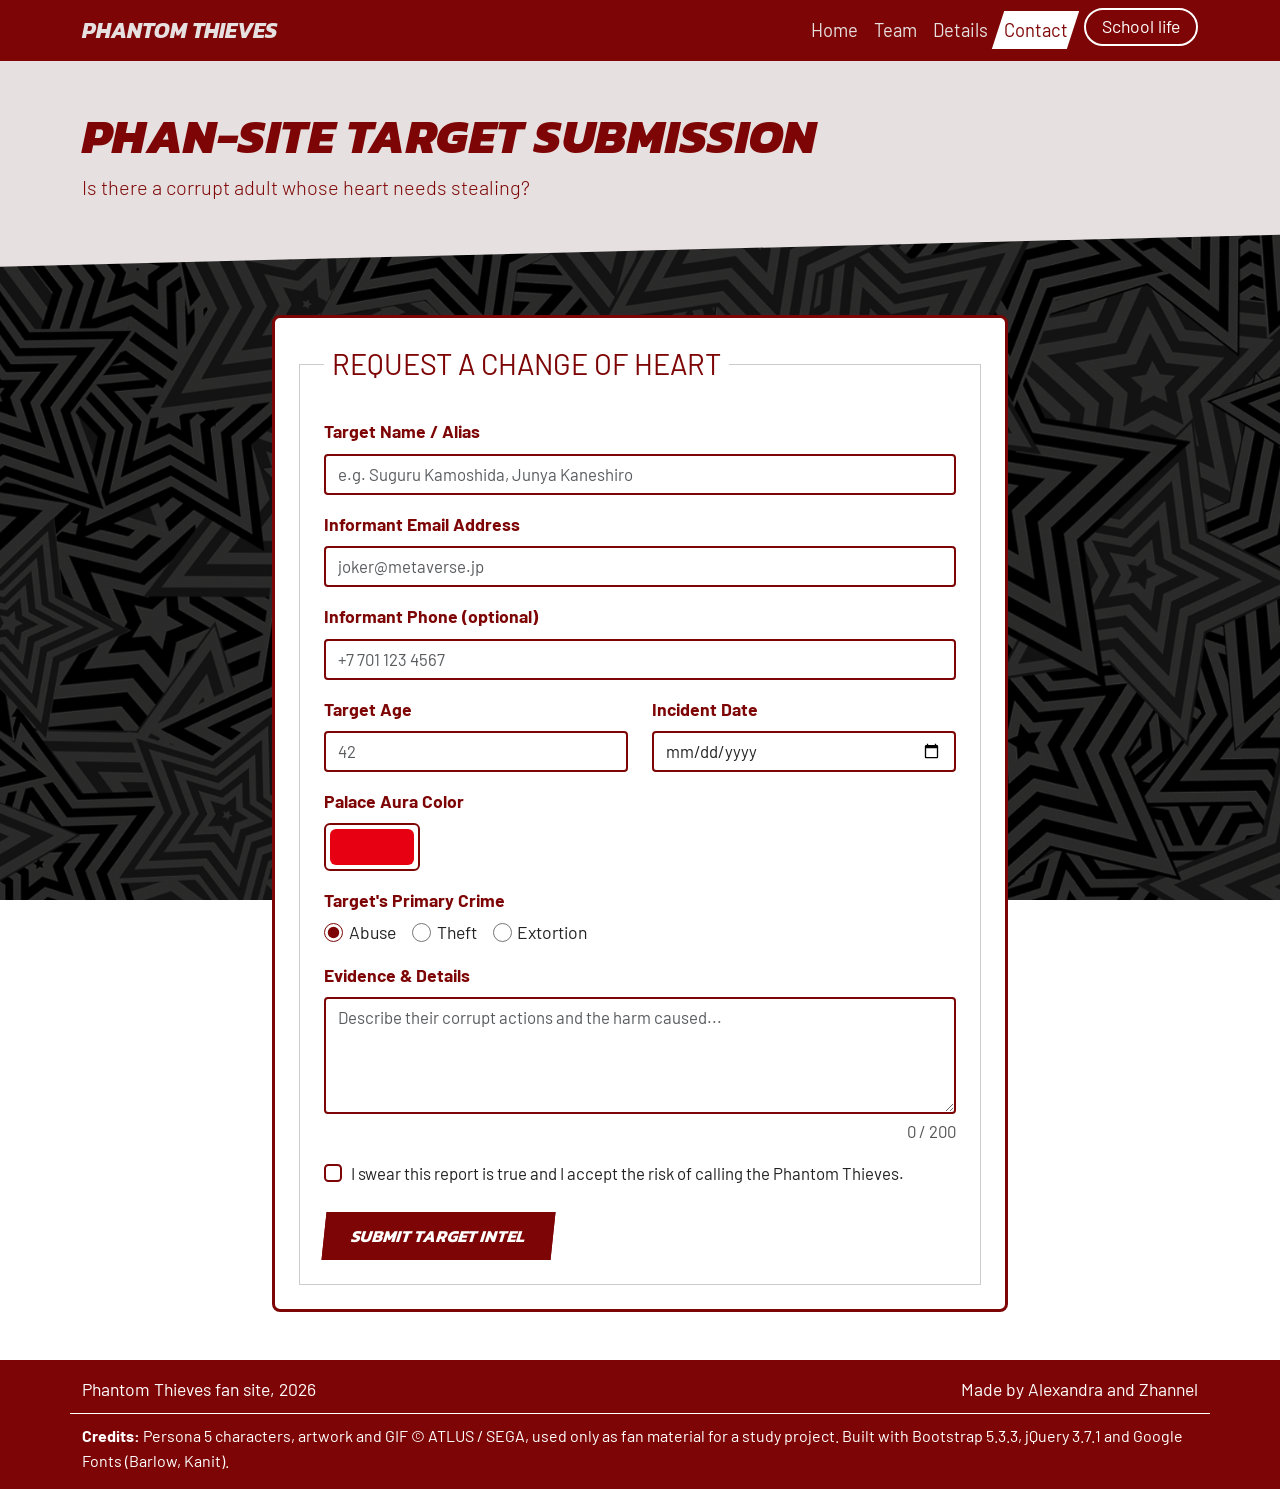
==== commit c65138a5: "added theme flicker, credits, poll results and smoother animation fixes" ====
--- a/contact.html
+++ b/contact.html
@@ -3,6 +3,8 @@
 <head>
   <meta charset="UTF-8">
   <meta name="viewport" content="width=device-width, initial-scale=1">
+  <script src="js/theme.js"></script>
+  <link rel="preload" as="image" href="images/school-bg.jpg">
   <title>Phan-Site Request | Phantom Thieves</title>
   <link rel="icon" href="images/favicon.ico" type="image/x-icon">
   <link href="https://cdn.jsdelivr.net/npm/bootstrap@5.3.3/dist/css/bootstrap.min.css" rel="stylesheet">
@@ -103,7 +105,7 @@
     </div>
   </section>
 </main>
-<footer class="site-footer"><div class="container footer-row"><p class="mb-0">Phantom Thieves fan site, 2026</p><p class="mb-0">Made by Alexandra and Zhannel</p></div></footer>
+<footer class="site-footer"><div class="container footer-row"><p class="mb-0">Phantom Thieves fan site, 2026</p><p class="mb-0">Made by Alexandra and Zhannel</p></div><div class="container footer-credits"><p class="mb-0"><strong>Credits:</strong> Persona 5 characters, artwork and GIF &copy; ATLUS / SEGA, used only as fan material for a study project. Built with Bootstrap 5.3.3, jQuery 3.7.1 and Google Fonts (Barlow, Kanit).</p></div></footer>
 
 <script src="https://code.jquery.com/jquery-3.7.1.min.js"></script>
 <script src="https://cdn.jsdelivr.net/npm/bootstrap@5.3.3/dist/js/bootstrap.bundle.min.js"></script>
--- a/css/style.css
+++ b/css/style.css
@@ -5,6 +5,7 @@
   --color-alt:#e6e0e0;
   --font-heading: "Kanit", sans-serif;
   --font-body: "Barlow", sans-serif;
+  --cut: min(2.5vw, 2.2rem);
   --space:1rem;
 }
 
@@ -25,17 +26,27 @@
 img{max-width:100%}
 :focus-visible{outline:3px solid var(--color-accent);outline-offset:2px;box-shadow:0 0 0 6px var(--color-bg)}
 
-.site-nav{background:var(--color-main)}
+.site-nav{--slash-bg:var(--color-accent);--slash-fg:var(--color-main);background:var(--color-main)}
 .site-nav .navbar-brand,.site-nav .nav-link{color:var(--color-alt)}
 .site-nav .navbar-brand{font-family:var(--font-heading);font-size:1.35rem}
-.site-nav .nav-link{font-size:1.15rem;border-bottom:3px solid transparent;transition:color .3s,border-color .3s}
-.site-nav .nav-link:hover,.site-nav .nav-link.active{color:var(--color-accent);border-bottom-color:var(--color-accent)}
+.site-nav .nav-link{position:relative;isolation:isolate;font-size:1.15rem;transition:color .25s ease}
+.site-nav .nav-link::before{
+  content:"";
+  position:absolute;
+  inset:.2rem .15rem;
+  background:var(--slash-bg);
+  transform:skewX(-18deg) scaleX(0);
+  transform-origin:left center;
+  transition:transform .3s ease;
+  z-index:-1;
+}
+.site-nav .nav-link:hover,.site-nav .nav-link:focus-visible,.site-nav .nav-link.active{color:var(--slash-fg)}
+.site-nav .nav-link:hover::before,.site-nav .nav-link:focus-visible::before,.site-nav .nav-link.active::before{transform:skewX(-18deg) scaleX(1)}
 .site-nav .navbar-toggler{border-color:var(--color-accent)}
 .site-nav .navbar-toggler-icon{filter:invert(1)}
 .hero,.page-title{padding:3rem 0;background:var(--color-alt)}
 .section-alt{background:var(--color-alt)}
 .quote-box{margin:0;padding:var(--space);border-left:6px solid var(--color-accent);background:var(--color-alt)}
-.tab-box{border:1px solid #ccc;border-top:0}
 .table caption{caption-side:top; font-size:1.5rem; color:var(--color-main); text-align:center; margin-bottom:1rem}
 fieldset{border:1px solid #ccc;padding:1.5rem}
 legend{float:none;width:auto;padding:0 .5rem;font-size:1.05rem}
@@ -49,7 +60,7 @@
 
 .member {
   padding: var(--space);
-  background: linear-gradient(rgba(255, 255, 255, 0.88), rgba(255, 255, 255, 0.88)), url('../images/member-bg.jpg') repeat center center;
+  background: linear-gradient(rgba(255, 255, 255, 0.88), rgba(255, 255, 255, 0.88)), url('../images/member-bg.jpg') no-repeat center center;
   background-size: cover;
   color: #222;
 }
@@ -74,7 +85,7 @@
   padding: 2rem;
   border-radius: 8px; 
   background: linear-gradient(rgba(255, 255, 255, 0.88), rgba(255, 255, 255, 0.88)), url('../images/member-bg.jpg') no-repeat center center;
-  background-size: 500px;
+  background-size: cover;
   color: #222;
 }
 
@@ -85,18 +96,11 @@
 }
 @media (min-width:1200px){
   .roster-grid{grid-template-columns:repeat(4,1fr)}
-  .roster-heading{text-align:center}
   .member img{max-width:100%}
 }
 
 .slot {
   display: block;
-  width: 100%;
-  height: auto;
-  object-fit: cover;
-}
-
-.slot-4x3 {
   width: 100%;
   height: auto;
   object-fit: cover;
@@ -108,7 +112,7 @@
   padding: 2rem;
   border-radius: 8px;
   background: linear-gradient(rgba(255, 255, 255, 0.88), rgba(255, 255, 255, 0.88)), url('../images/member-bg.jpg') no-repeat center center;
-  background-size: 500px;
+  background-size: cover;
   color: #222;
   border: 1px solid #ccc;
 }
@@ -176,11 +180,6 @@
   object-fit: cover;
 }
 
-.text-stroke-white {
-  color: var(--color-main);
-  -webkit-text-stroke: 0.003em #fff;
-}
-
 .btn {
     transition: transform 0.3s ease, box-shadow 0.3s ease;
 }
@@ -190,11 +189,11 @@
     box-shadow: 0 6px 15px rgba(0, 0, 0, 0.2);
 }
 
-.card, .vet-card {
+.card {
     transition: transform 0.3s ease, box-shadow 0.3s ease, border-color 0.3s ease;
 }
 
-.card:hover, .vet-card:hover {
+.card:hover {
     transform: translateY(-5px);
     box-shadow: 0 10px 25px rgba(75, 3, 3, 0.459);
     border-color: #fd0606;
@@ -497,10 +496,10 @@
 }
 .theme-toggle:hover{background:var(--color-accent);color:var(--color-main);transform:rotate(-3deg)}
 
-[data-theme="school"] body{background:var(--color-alt)}
-[data-theme="school"] .site-nav{background:var(--color-accent);border-bottom:4px solid var(--color-main)}
+[data-theme="school"] body{background:var(--color-alt) url('../images/school-bg.jpg') no-repeat center center fixed;background-size:cover}
+[data-theme="school"] .site-nav{--slash-bg:var(--color-main);--slash-fg:var(--color-accent);background:var(--color-accent);border-bottom:4px solid var(--color-main)}
 [data-theme="school"] .site-nav .navbar-brand,[data-theme="school"] .site-nav .nav-link{color:var(--color-main)}
-[data-theme="school"] .site-nav .nav-link:hover,[data-theme="school"] .site-nav .nav-link.active{color:var(--color-bg);border-bottom-color:var(--color-main)}
+[data-theme="school"] .site-nav .nav-link:hover,[data-theme="school"] .site-nav .nav-link:focus-visible,[data-theme="school"] .site-nav .nav-link.active{color:var(--slash-fg)}
 [data-theme="school"] .site-nav .navbar-toggler{border-color:var(--color-main)}
 [data-theme="school"] .site-nav .navbar-toggler-icon{filter:none}
 [data-theme="school"] .theme-toggle{border-color:var(--color-main);color:var(--color-main)}
@@ -540,3 +539,78 @@
 
 .navbar-brand,.nav-tabs .nav-link,.faq .accordion-button,.btn-p5,.table-box .table thead th,.plan-total dd{font-weight:700;font-style:italic}
 .navbar-brand{text-transform:uppercase}
+
+.roster-heading.plate{display:table;margin:0 auto 1rem}
+.hero-caption{display:inline-block;margin-top:.5rem;padding:.4rem .9rem;border-left:6px solid var(--color-main);background:var(--color-accent);color:var(--color-main);font-size:1.05rem}
+
+.hero,.page-title{clip-path:polygon(0 0,100% 0,100% calc(100% - var(--cut)),0 100%)}
+.section-alt{position:relative;clip-path:polygon(0 var(--cut),100% 0,100% calc(100% - var(--cut)),0 100%)}
+.section-alt::after{
+  content:"";
+  position:absolute;
+  left:0;
+  right:0;
+  bottom:0;
+  height:calc(var(--cut) + .6rem);
+  background:var(--color-main);
+  clip-path:polygon(0 calc(100% - .6rem),100% 0,100% .6rem,0 100%);
+  pointer-events:none;
+}
+
+.card,.member,.palace-card,.fankit-card{position:relative;overflow:hidden}
+.card::before,.member::before,.palace-card::before,.fankit-card::before{
+  content:"";
+  position:absolute;
+  top:0;
+  bottom:0;
+  left:0;
+  width:1.1rem;
+  background:var(--color-main);
+  clip-path:polygon(0 0,0 0,0 100%,0 100%);
+  transition:clip-path .35s ease;
+  pointer-events:none;
+  z-index:2;
+}
+.card::after,.member::after,.palace-card::after,.fankit-card::after{
+  content:"";
+  position:absolute;
+  inset:0;
+  background:linear-gradient(110deg,transparent 0 42%,rgba(126,5,5,.14) 42% 64%,transparent 64%);
+  opacity:0;
+  transition:opacity .35s ease;
+  pointer-events:none;
+  z-index:1;
+}
+.card:hover::before,.member:hover::before,.palace-card:hover::before,.fankit-card:hover::before{clip-path:polygon(0 0,100% 0,35% 100%,0 100%)}
+.card:hover::after,.member:hover::after,.palace-card:hover::after,.fankit-card:hover::after{opacity:1}
+
+.wipe{position:fixed;inset:0;z-index:3000;pointer-events:none;visibility:hidden;overflow:hidden}
+.wipe.on{visibility:visible}
+.wipe-dark,.wipe-red{
+  position:absolute;
+  top:0;
+  bottom:0;
+  left:-200px;
+  width:calc(100% + 400px);
+  transform:translateX(-110%) skewX(-18deg);
+  will-change:transform;
+  transition:transform .7s cubic-bezier(.6,0,.3,1);
+}
+.wipe-dark{background:var(--color-bg)}
+.wipe-red{background:var(--color-main);transition-delay:.1s}
+.wipe.cover .wipe-dark,.wipe.cover .wipe-red{transform:translateX(0) skewX(-18deg)}
+.wipe.leave .wipe-dark,.wipe.leave .wipe-red{transform:translateX(110%) skewX(-18deg)}
+.wipe.no-anim .wipe-dark,.wipe.no-anim .wipe-red{transition:none}
+
+.footer-credits{margin-top:.6rem;padding-top:.6rem;border-top:1px solid currentColor;font-size:1rem}
+
+html.wipe-in::after{content:"";position:fixed;inset:0;z-index:3000;background:var(--color-main)}
+[data-theme="school"] .wipe-dark{background:var(--color-accent)}
+
+.poll-results{margin-bottom:1.5rem;padding:1.25rem;border:3px solid var(--color-bg);border-radius:8px;background:var(--color-alt);color:#222}
+.poll-results[hidden]{display:none}
+.poll-results h3{color:var(--color-main)}
+.poll-list{margin:0;padding:0;list-style:none}
+.poll-list li{margin-bottom:.7rem;font-size:1.1rem}
+.poll-bar{height:.8rem;margin-top:.25rem;background:#ccc;border-radius:999px;overflow:hidden}
+.poll-bar span{display:block;height:100%;background:var(--color-main);transition:width .4s ease}
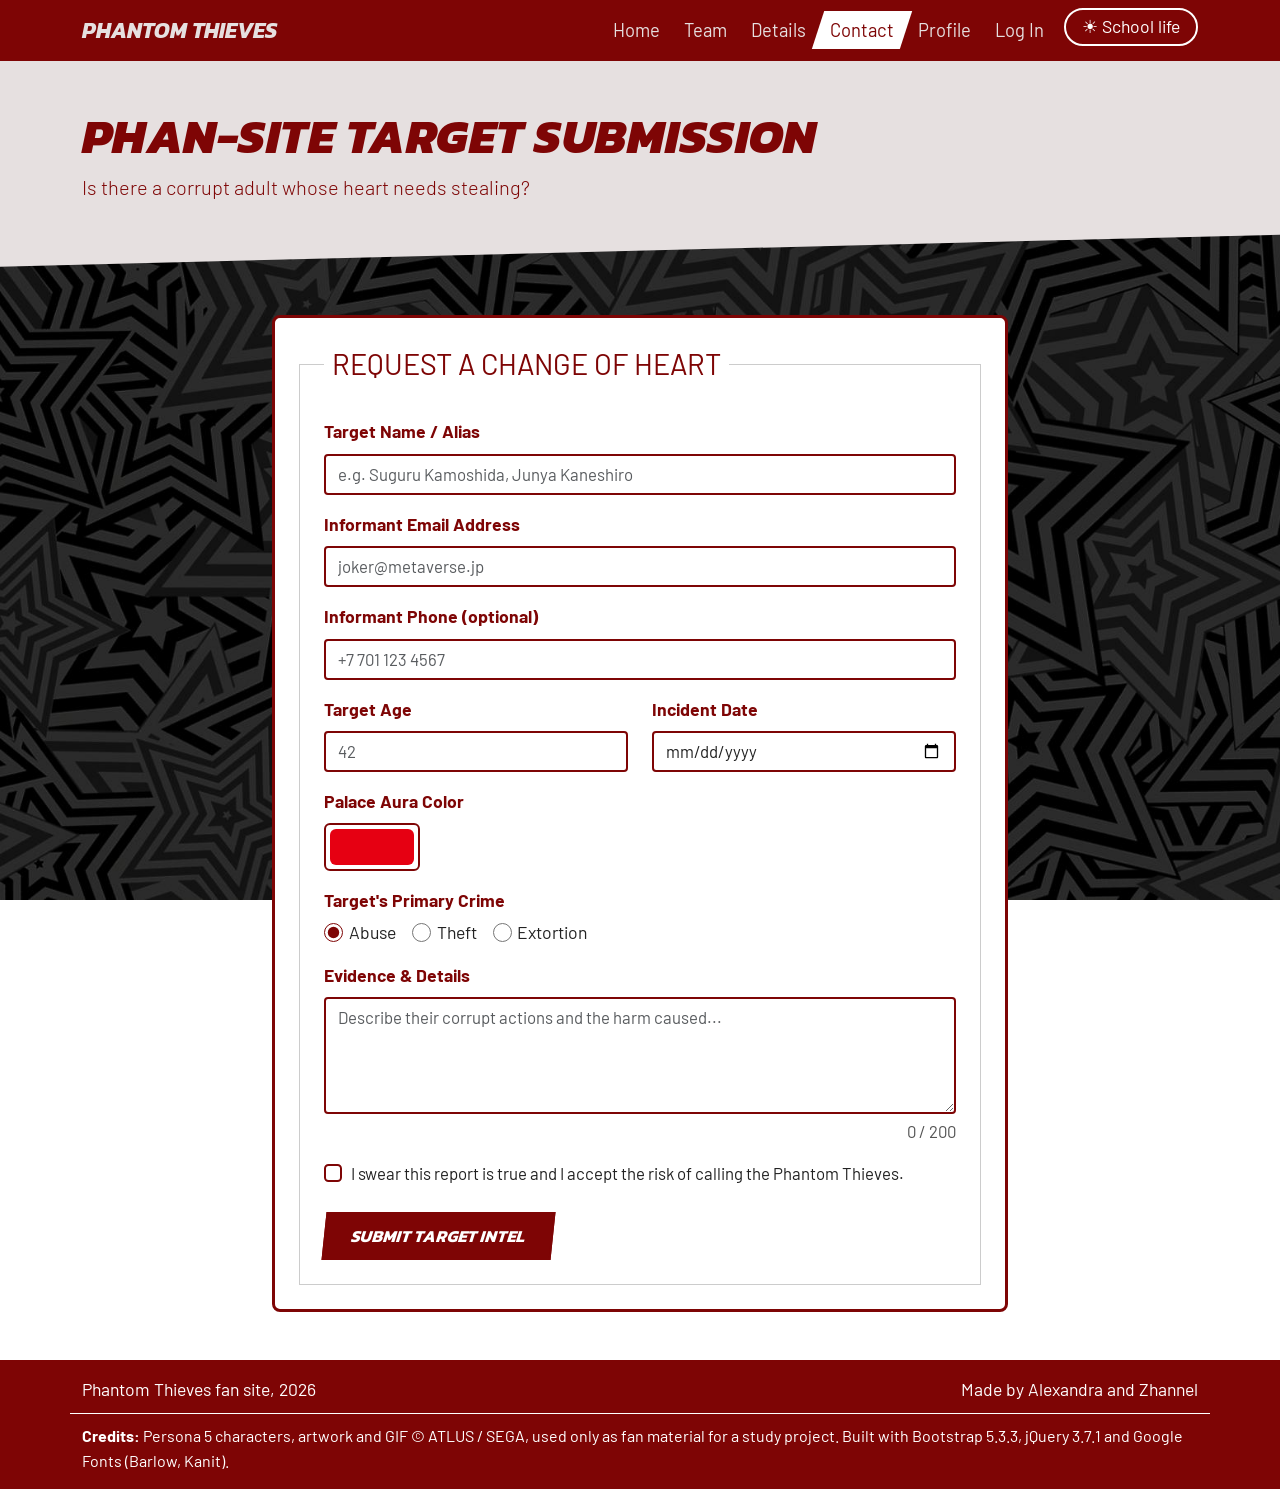
==== commit 64e139de: "profile page adddd and navigation bar adjustments" ====
--- a/contact.html
+++ b/contact.html
@@ -16,14 +16,14 @@
 <body>
 
 <header>
-  <nav class="navbar navbar-expand-md site-nav" aria-label="Main">
+  <nav class="navbar navbar-expand-lg site-nav" aria-label="Main">
     <div class="container">
       <a class="navbar-brand" href="index.html">Phantom Thieves</a>
       <button class="navbar-toggler" type="button" data-bs-toggle="collapse" data-bs-target="#menu" aria-controls="menu" aria-expanded="false" aria-label="Toggle menu">
         <span class="navbar-toggler-icon"></span>
       </button>
       <div class="collapse navbar-collapse" id="menu">
-        <ul class="navbar-nav ms-auto"><li class="nav-item"><a class="nav-link" href="index.html">Home</a></li><li class="nav-item"><a class="nav-link" href="team.html">Team</a></li><li class="nav-item"><a class="nav-link" href="heists.html">Details</a></li><li class="nav-item"><a class="nav-link active" href="contact.html" aria-current="page">Contact</a></li><li class="nav-item"><button type="button" class="theme-toggle" id="theme-toggle" aria-label="Switch to school life theme">School life</button></li></ul>
+        <ul class="navbar-nav ms-auto"><li class="nav-item"><a class="nav-link" href="index.html">Home</a></li><li class="nav-item"><a class="nav-link" href="team.html">Team</a></li><li class="nav-item"><a class="nav-link" href="heists.html">Details</a></li><li class="nav-item"><a class="nav-link active" href="contact.html" aria-current="page">Contact</a></li><li class="nav-item"><a class="nav-link" href="profile.html">Profile <span class="nav-count" id="nav-count" hidden>0</span><span class="visually-hidden" id="nav-count-label"></span></a></li><li class="nav-item"><a class="nav-link" href="login.html" id="nav-login">Log In</a></li><li class="nav-item"><button type="button" class="nav-link nav-logout" id="nav-logout" hidden>Log Out</button></li><li class="nav-item"><button type="button" class="theme-toggle" id="theme-toggle" aria-label="Switch to light mode (School life)">☀ School life</button></li></ul>
       </div>
     </div>
   </nav>
@@ -109,6 +109,8 @@
 
 <script src="https://code.jquery.com/jquery-3.7.1.min.js"></script>
 <script src="https://cdn.jsdelivr.net/npm/bootstrap@5.3.3/dist/js/bootstrap.bundle.min.js"></script>
+<script src="js/storage.js"></script>
+<script src="js/nav.js"></script>
 <script src="js/main.js"></script>
 <script src="js/validation.js"></script>
 <script src="js/contact.js"></script>
--- a/css/style.css
+++ b/css/style.css
@@ -30,10 +30,12 @@
 .site-nav .navbar-brand,.site-nav .nav-link{color:var(--color-alt)}
 .site-nav .navbar-brand{font-family:var(--font-heading);font-size:1.35rem}
 .site-nav .nav-link{position:relative;isolation:isolate;font-size:1.15rem;transition:color .25s ease}
+/* room for the slanted hover plate, so the first letter is never cut off */
+.site-nav .navbar-nav .nav-link{padding-left:1rem;padding-right:1rem}
 .site-nav .nav-link::before{
   content:"";
   position:absolute;
-  inset:.2rem .15rem;
+  inset:.2rem 0;
   background:var(--slash-bg);
   transform:skewX(-18deg) scaleX(0);
   transform-origin:left center;
@@ -509,7 +511,7 @@
 [data-theme="school"] .plate{border:2px solid var(--color-main)}
 [data-theme="school"] .nav-tabs{border-bottom-color:var(--color-main)}
 
-@media (max-width:767.98px){
+@media (max-width:991.98px){
   .theme-toggle{margin:.5rem 0}
 }
 
@@ -594,10 +596,10 @@
   width:calc(100% + 400px);
   transform:translateX(-110%) skewX(-18deg);
   will-change:transform;
-  transition:transform .7s cubic-bezier(.6,0,.3,1);
+  transition:transform .35s cubic-bezier(.5,0,.25,1);
 }
 .wipe-dark{background:var(--color-bg)}
-.wipe-red{background:var(--color-main);transition-delay:.1s}
+.wipe-red{background:var(--color-main);transition-delay:.05s}
 .wipe.cover .wipe-dark,.wipe.cover .wipe-red{transform:translateX(0) skewX(-18deg)}
 .wipe.leave .wipe-dark,.wipe.leave .wipe-red{transform:translateX(110%) skewX(-18deg)}
 .wipe.no-anim .wipe-dark,.wipe.no-anim .wipe-red{transition:none}
@@ -613,4 +615,48 @@
 .poll-list{margin:0;padding:0;list-style:none}
 .poll-list li{margin-bottom:.7rem;font-size:1.1rem}
 .poll-bar{height:.8rem;margin-top:.25rem;background:#ccc;border-radius:999px;overflow:hidden}
-.poll-bar span{display:block;height:100%;background:var(--color-main);transition:width .4s ease}+.poll-bar span{display:block;height:100%;background:var(--color-main);transition:width .4s ease}
+
+.fav-btn{align-self:flex-start;margin-top:.75rem;padding:.35rem .9rem;border:2px solid var(--color-main);border-radius:999px;background:#fff;color:var(--color-main);font-size:1rem;font-weight:700;transition:background-color .2s ease,color .2s ease,transform .2s ease}
+.fav-btn:hover,.fav-btn:focus-visible{background:var(--color-main);color:#fff;transform:translateY(-2px)}
+.fav-btn.is-fav{background:var(--color-main);color:#fff}
+.fav-btn.is-fav:hover,.fav-btn.is-fav:focus-visible{background:var(--color-bg)}
+.p5-link-inline{color:var(--color-main);font-weight:700}
+.p5-link-inline:hover{color:var(--color-bg)}
+
+.quiz-best{min-height:1.5rem;margin-bottom:.5rem;color:var(--color-main);font-weight:700}
+
+.demo-note{margin-bottom:1.25rem;padding:.9rem 1.1rem;border-left:8px solid var(--color-main);border-radius:6px;background:#fff;color:#222;font-size:1.05rem}
+.p5-hint{color:#444;font-size:1rem}
+.auth-switch{margin-top:1.25rem;font-size:1.1rem}
+.p5-link-inline-light{color:#fff;font-weight:700;text-decoration:underline}
+.p5-link-inline-light:hover,.p5-link-inline-light:focus-visible{color:var(--color-alt)}
+
+.profile-card{margin-bottom:1.5rem;padding:1.5rem;border:3px solid var(--color-bg);border-radius:8px;background:#fff;color:#222}
+.profile-card h2{margin-bottom:1rem;color:var(--color-main);font-size:1.6rem}
+.profile-dl{display:grid;grid-template-columns:max-content 1fr;gap:.4rem 1.25rem;margin:0 0 1rem}
+.profile-dl dt{color:var(--color-main);font-family:var(--font-heading);font-style:italic}
+.profile-dl dd{margin:0;overflow-wrap:anywhere}
+.saved-list{margin:0 0 1rem;padding:0;list-style:none}
+.saved-list li{display:flex;flex-wrap:wrap;align-items:center;justify-content:space-between;gap:.5rem;margin-bottom:.5rem;padding:.6rem .8rem;border-left:6px solid var(--color-main);background:var(--color-alt)}
+.saved-name{font-weight:700;overflow-wrap:anywhere}
+.btn-remove{padding:.25rem .9rem;border:2px solid var(--color-main);border-radius:999px;background:#fff;color:var(--color-main);font-size:1rem;font-weight:700;transition:background-color .2s ease,color .2s ease,transform .2s ease}
+.btn-remove:hover,.btn-remove:focus-visible{background:var(--color-main);color:#fff;transform:translateY(-2px)}
+.btn-remove:disabled{opacity:.5;transform:none}
+.saved-empty{margin-bottom:1rem;padding:1rem;border:3px dashed var(--color-main);border-radius:8px;background:var(--color-alt);text-align:center}
+.saved-empty[hidden]{display:none}
+@media (max-width:575.98px){
+  .profile-card{padding:1rem}
+  .profile-dl{grid-template-columns:1fr;gap:.1rem}
+  .profile-dl dd{margin-bottom:.6rem}
+}
+
+.nav-count{display:inline-block;min-width:1.5rem;margin-left:.2rem;padding:0 .4rem;border:2px solid currentColor;border-radius:999px;font-size:.9rem;font-weight:700;line-height:1.2rem;text-align:center}
+.nav-count[hidden]{display:none}
+.site-nav .nav-logout{border:0;background:none;font-size:1.15rem;text-align:left;cursor:pointer}
+.site-nav .nav-logout[hidden]{display:none}
+.site-nav .nav-item [hidden]{display:none}
+.welcome{color:var(--color-main);font-size:1.25rem;font-weight:700}
+@media (min-width:992px){
+  .site-nav .navbar-nav .nav-link{padding-left:.75rem;padding-right:.75rem}
+}
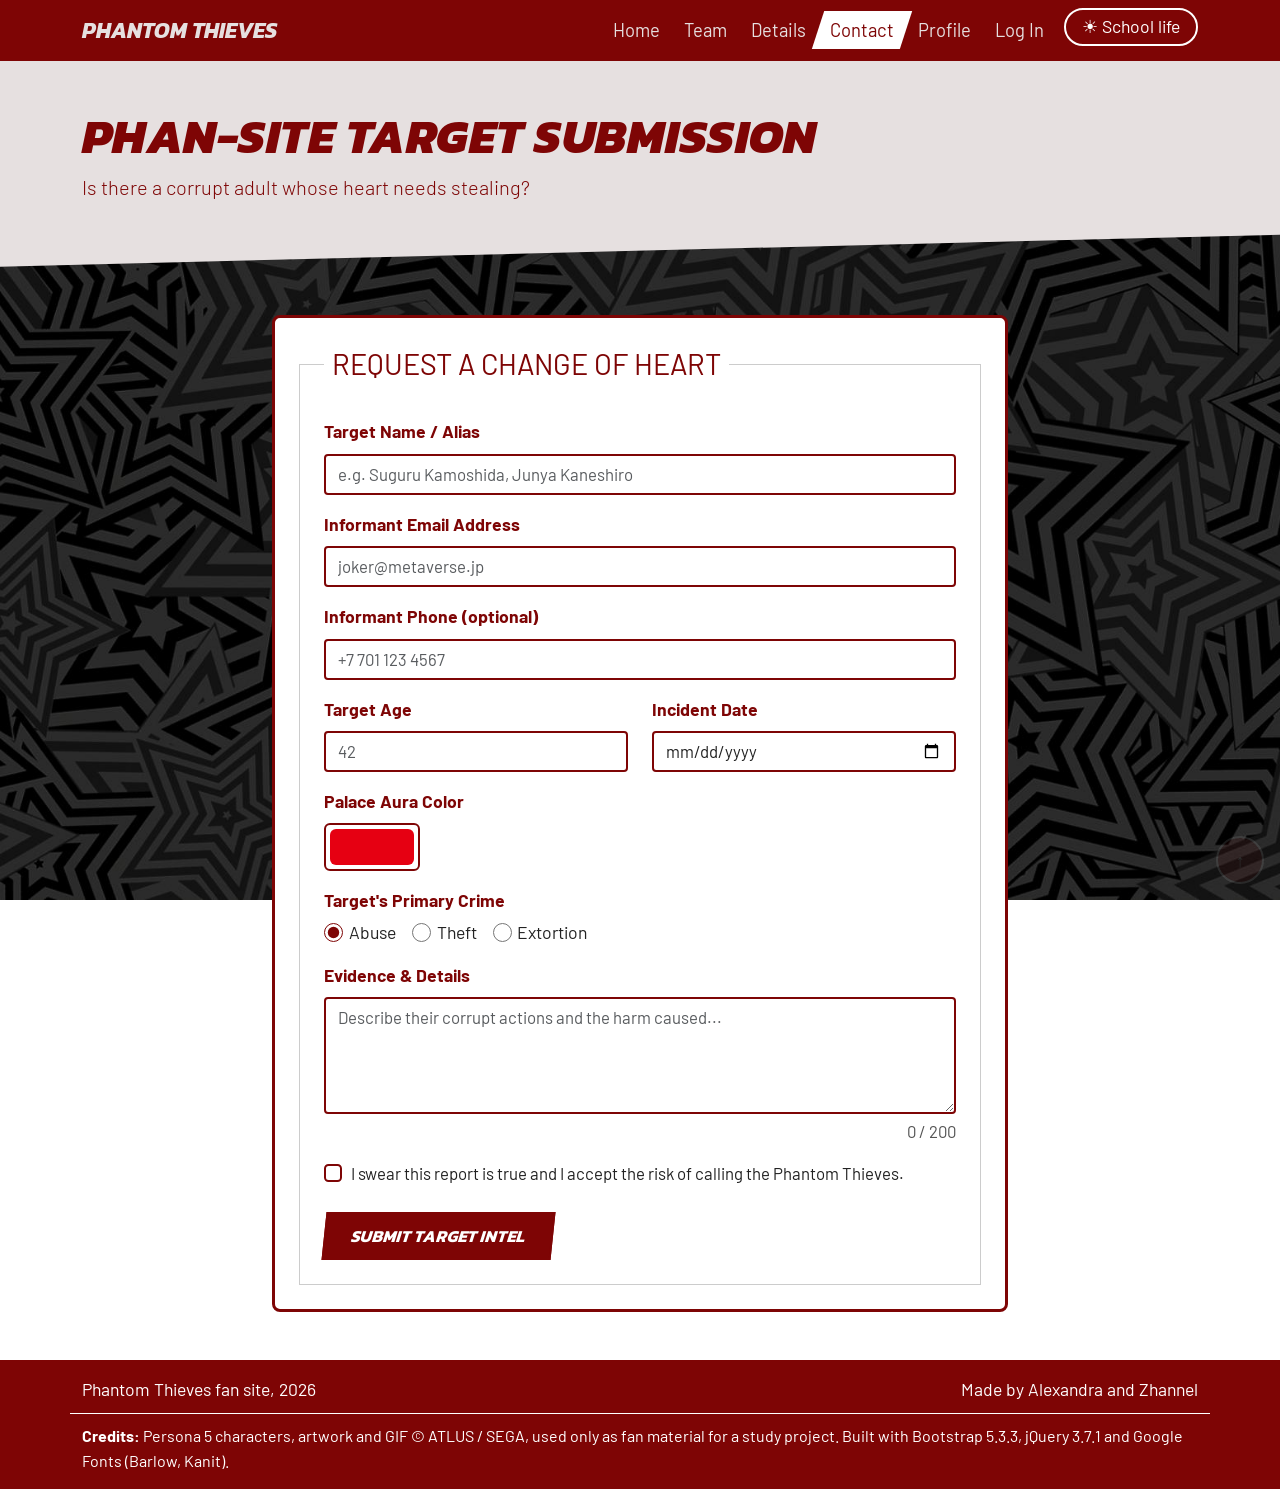
==== commit 5448081f: "validator fixes" ====
--- a/contact.html
+++ b/contact.html
@@ -36,7 +36,7 @@
     </div>
   </section>
 
-  <section class="py-5">
+  <div class="py-5">
     <div class="container">
       <div class="row justify-content-center">
         <div class="col-12 col-md-10 col-lg-8">
@@ -103,7 +103,7 @@
         </div>
       </div>
     </div>
-  </section>
+  </div>
 </main>
 <footer class="site-footer"><div class="container footer-row"><p class="mb-0">Phantom Thieves fan site, 2026</p><p class="mb-0">Made by Alexandra and Zhannel</p></div><div class="container footer-credits"><p class="mb-0"><strong>Credits:</strong> Persona 5 characters, artwork and GIF &copy; ATLUS / SEGA, used only as fan material for a study project. Built with Bootstrap 5.3.3, jQuery 3.7.1 and Google Fonts (Barlow, Kanit).</p></div></footer>
 
--- a/css/style.css
+++ b/css/style.css
@@ -626,7 +626,7 @@
 
 .quiz-best{min-height:1.5rem;margin-bottom:.5rem;color:var(--color-main);font-weight:700}
 
-.demo-note{margin-bottom:1.25rem;padding:.9rem 1.1rem;border-left:8px solid var(--color-main);border-radius:6px;background:#fff;color:#222;font-size:1.05rem}
+.sign-note{margin-bottom:1.25rem;padding:.9rem 1.1rem;border-left:8px solid var(--color-main);border-radius:6px;background:#fff;color:#222;font-size:1.05rem}
 .p5-hint{color:#444;font-size:1rem}
 .auth-switch{margin-top:1.25rem;font-size:1.1rem}
 .p5-link-inline-light{color:#fff;font-weight:700;text-decoration:underline}
